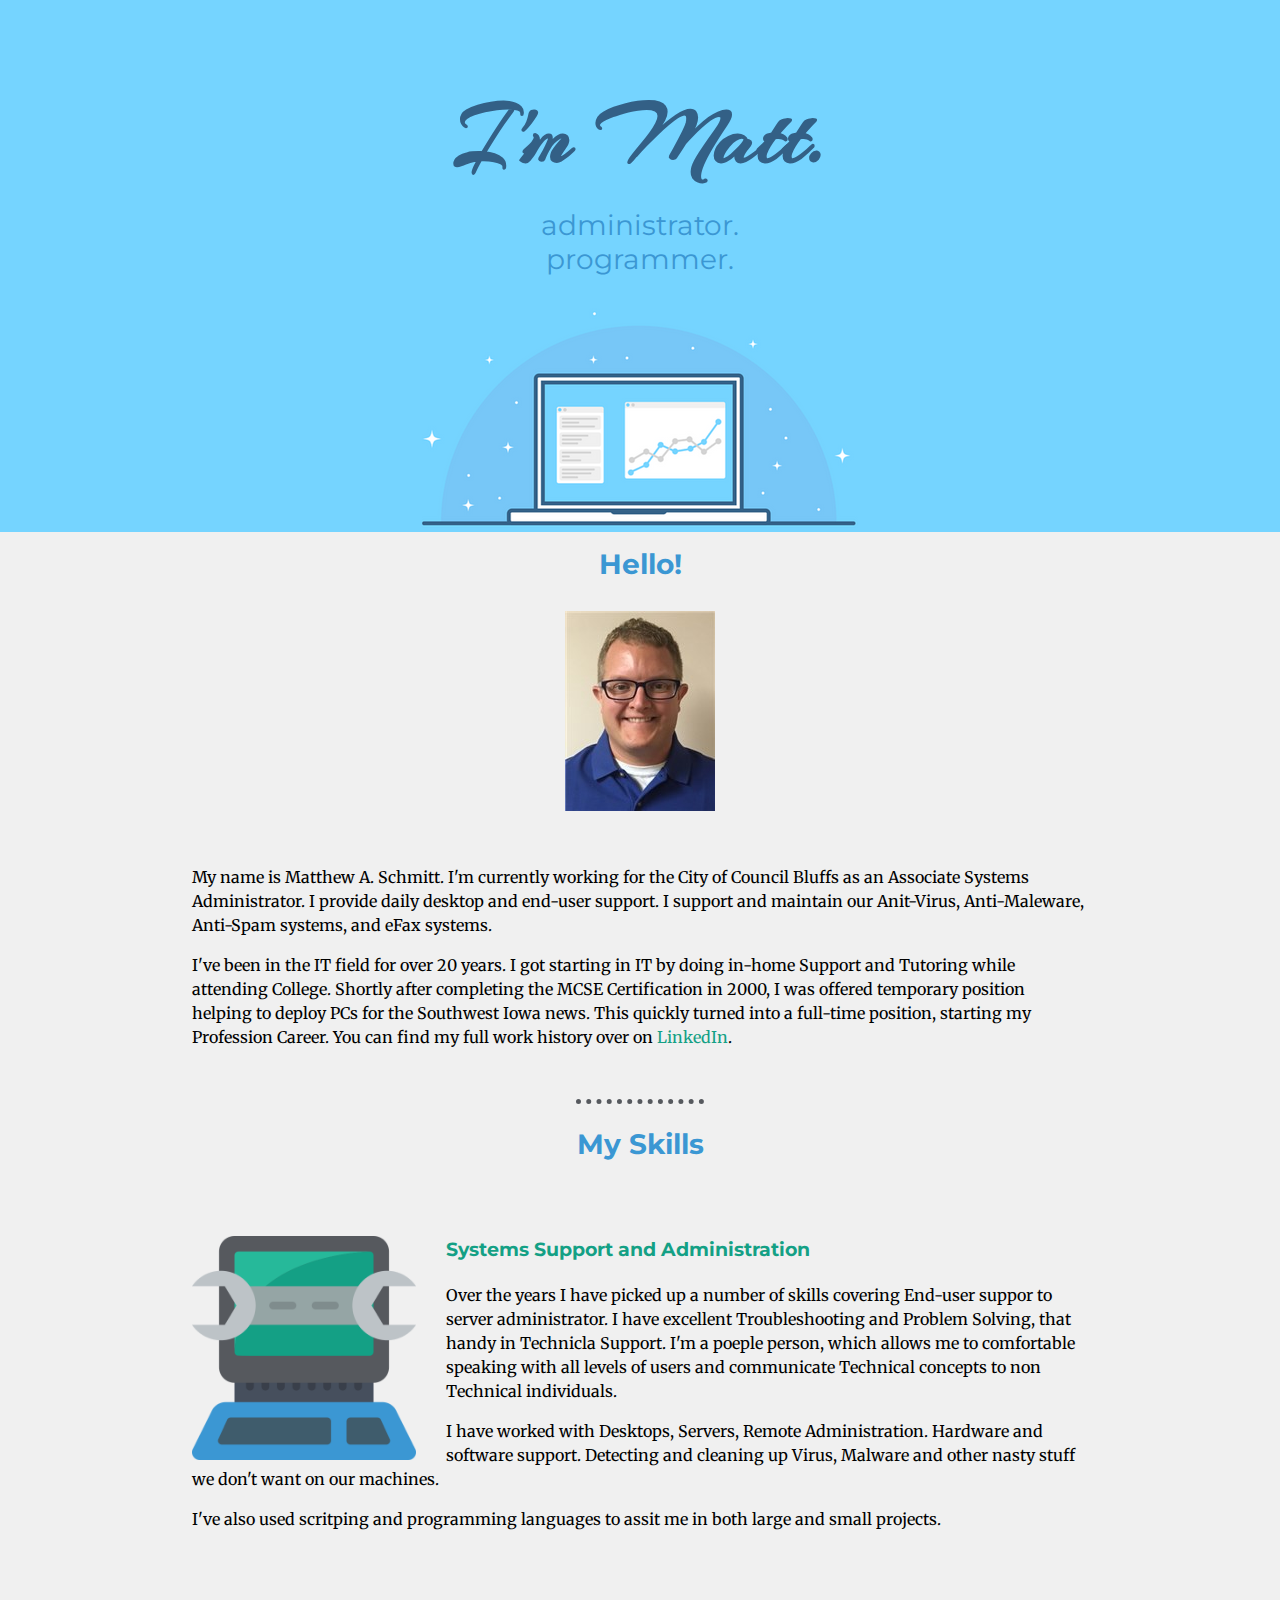
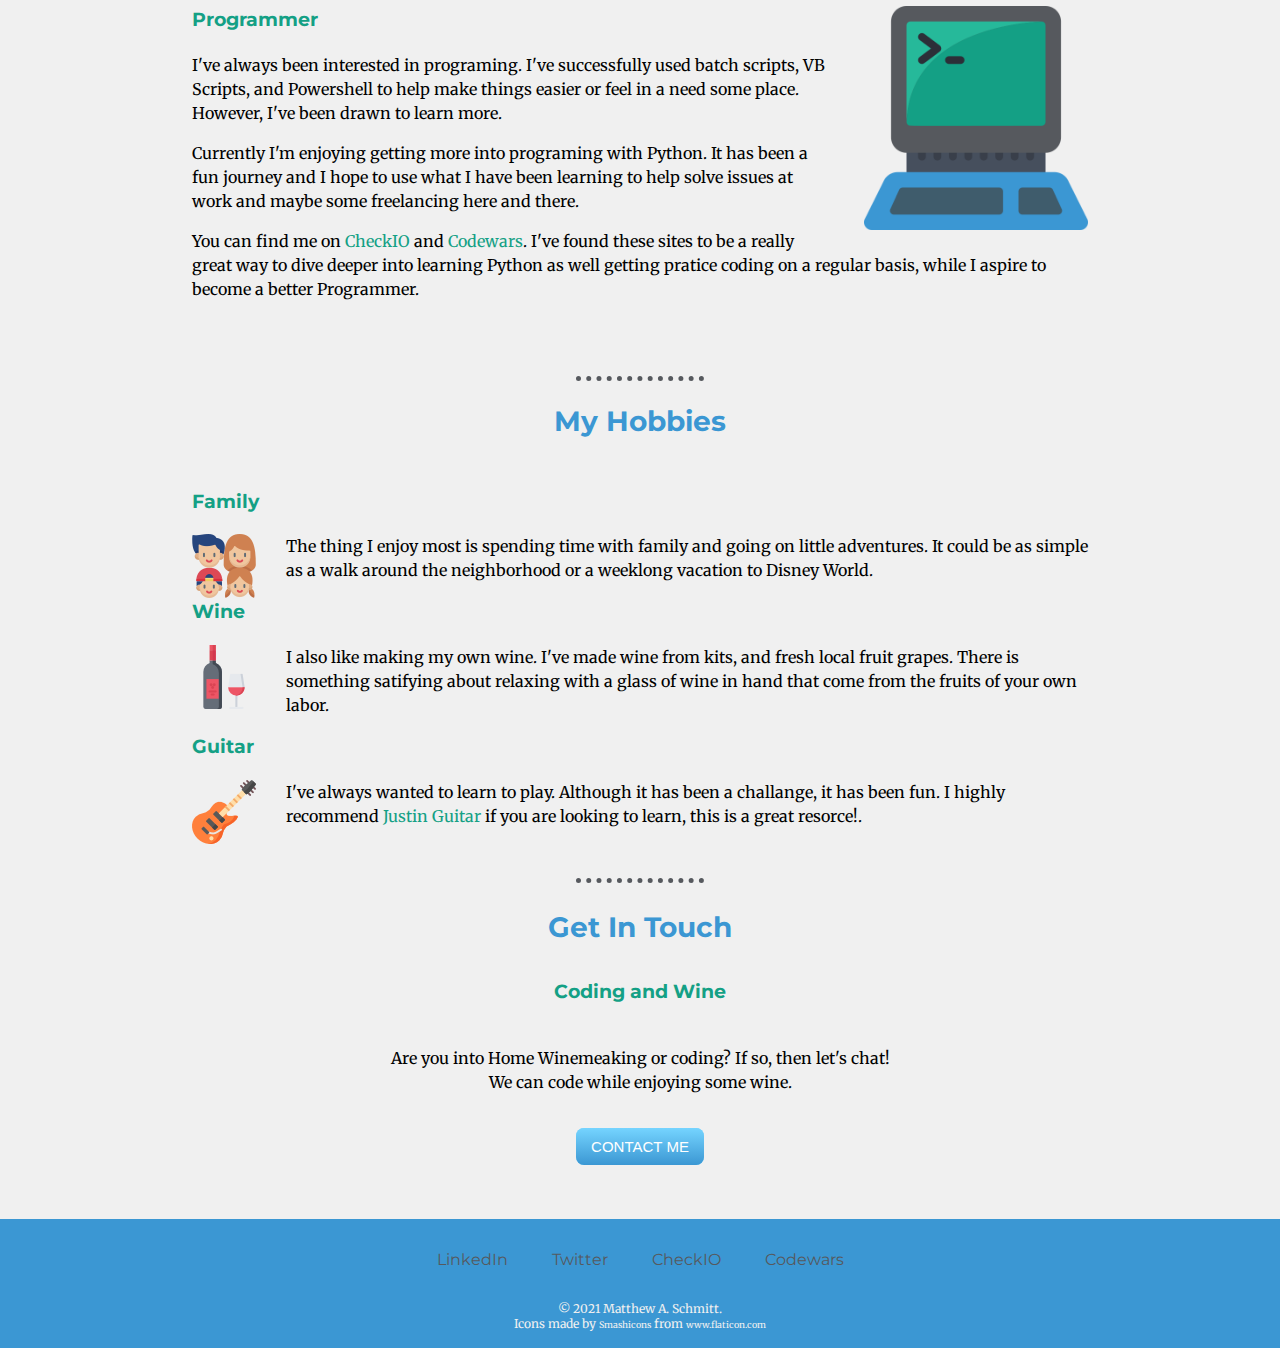
==== index.html @ 5e42b430 "uploading new site" ====
<!DOCTYPE html>
<html lang="en" dir="ltr">

<head>
  <meta charset="utf-8">
  <title>Matthew A Schmitt</title>
  <link rel="stylesheet" href="css/styles.css">
  <link rel="icon" href="favicon.ico">
  <link rel="preconnect" href="https://fonts.gstatic.com">
  <link href="https://fonts.googleapis.com/css2?family=Arizonia&family=Merriweather&family=Montserrat&display=swap" rel="stylesheet">
</head>

<body>
  <div class="top-container">
    <h1>I'm Matt.</h1>
    <h2 class="titles">administrator.<br />programmer.</h2>
    <img src="images/interface2.png" alt="computer-img">
  </div>
  <div class="middle-container">
    <h2>Hello!</h2>
    <img class="headshot" src="images/Headshot.jpg" alt="headshot-img">
    <div class="profile">
      <p>
        My name is Matthew A. Schmitt. I'm currently working for the City of
        Council Bluffs as an Associate Systems Administrator. I provide
        daily desktop and end-user support. I support and maintain our Anit-Virus,
        Anti-Maleware, Anti-Spam systems, and eFax systems.
      </p>
      <p>
        I've been in the IT field for over 20 years. I got starting in IT by
        doing in-home Support and Tutoring while attending College. Shortly
        after completing the MCSE Certification in 2000, I was offered temporary
        position helping to deploy PCs for the Southwest Iowa news. This quickly
        turned into a full-time position, starting my Profession Career. You
        can find my full work history over on
        <a href="https://www.linkedin.com/in/matthewaschmitt/">LinkedIn</a>.
      </p>
    </div>
    <hr>
    <div class="skills">
      <h2>My Skills</h2>
      <div class="skill-row">
        <img class="it" src="images/it.png" alt="it-img">
        <h3>Systems Support and Administration</h3>
        <p>
          Over the years I have picked up a number of skills covering
          End-user suppor to server administrator. I have excellent Troubleshooting
          and Problem Solving, that handy in Technicla Support. I'm a poeple
          person, which allows me to comfortable speaking with all levels of
          users and communicate Technical concepts to non Technical individuals.
        </p>
        <p>
          I have worked with Desktops, Servers, Remote Administration. Hardware
          and software support. Detecting and cleaning up Virus, Malware and
          other nasty stuff we don't want on our machines.
        </p>
        <p>
          I've also used scritping and programming languages to assit me in
          both large and small projects.
        </p>
      </div>
      <div class="skill-row">
        <img class="coding" src="images/coding.png" alt="coding-img">
        <h3>Programmer</h3>
        <p>
          I've always been interested in programing. I've successfully used batch
          scripts, VB Scripts, and Powershell to help make things easier or feel in
          a need some place. However, I've been drawn to learn more.
        </p>
        <p>
          Currently I'm enjoying getting more into programing with Python. It has
          been a fun journey and I hope to use what I have been learning to
          help solve issues at work and maybe some freelancing here and there.
        </p>
        <p>
          You can find me on
          <a href="https://py.checkio.org/user/ithink2020/">CheckIO</a>
          and
          <a href="https://www.codewars.com/users/ithink2020">Codewars</a></li>.
          I've found these sites to be a really great way to dive deeper into
          learning Python as well getting pratice coding on a regular basis,
          while I aspire to become a better Programmer.
        </p>
      </div>
    </div>
    <hr>
    <div class="hobbies">
      <h2>My Hobbies</h2>
      <div class="hobbies-row">
        <h3>Family</h3>
        <img class="family" src="images/family.png" alt="coding-img">
        <p>
          The thing I enjoy most is spending time with family and going on little
          adventures. It could be as simple as a walk around the neighborhood or a
          weeklong vacation to Disney World.
        </p>
        <h3>Wine</h3>
        <img class="wine" src="images/wine.png" alt="coding-img">
        <p>
          I also like making my own wine. I've made wine from kits, and fresh
          local fruit grapes. There is something satifying about relaxing with
          a glass of wine in hand that come from the fruits of your own labor.
        </p>
        <h3>Guitar</h3>
        <img class="guitar" src="images/electric-guitar.png" alt="coding-img">
        <p>
          I've always wanted to learn to play.
          Although it has been a challange, it has been fun. I highly recommend
          <a href="https://twitter.com/MatthewASchmitt">Justin Guitar</a>
          if you are looking to learn, this is a great resorce!.
        </p>
      </div>
    </div>
    <hr>
    <div class="contact-me">
      <h2>Get In Touch</h2>
      <h3>Coding and Wine</h3>
      <p class="contact-message">
        Are you into Home Winemeaking or coding? If so, then let's chat!<br />
        We can code while enjoying some wine.
      </p>
      <a class="btn" href="mailto:MatthewAlanSchmitt@gmail.com">CONTACT ME</a>
    </div>
  </div>
  <div class="bottom-container">
    <a class="footer-link" href="https://www.linkedin.com/in/matthewaschmitt/">LinkedIn</a>
    <a class="footer-link" href="https://twitter.com/MatthewASchmitt">Twitter</a>
    <a class="footer-link" href="https://py.checkio.org/user/ithink2020/">CheckIO</a>
    <a class="footer-link" href="https://www.codewars.com/users/ithink2020">Codewars</a>
    <br>
    <p class="copywrite">
      © 2021 Matthew A. Schmitt.
      <br />
        Icons made by <a class="copywrite" href="https://www.flaticon.com/authors/smashicons" title="Smashicons">Smashicons</a> from <a class="copywrite" href="https://www.flaticon.com/" title="Flaticon">www.flaticon.com</a>
    </p>
  </div>
</body>

</html>
---- css/styles.css ----
body {
  margin: 0;
  text-align: center;
  font-family: 'Merriweather', serif;
}

h1 {
  font-size: 5.625rem;
  margin: 50px auto 0 auto;
  font-family: 'Arizonia', cursive;
  color: #336086;
}

h2 {
  color: #3B97D3;
  font-family: 'Montserrat', sans-serif;
  font-size: 1.75rem;
  margin: 0 auto 30px auto;
  padding-top: 15px;
}

h3 {
  color: #14A085;
  font-family: 'Montserrat', sans-serif;
  margin-top: 15px;
}

hr {
  border-style: dotted none none none;
  border-color: #56595E;
  border-width: 5px;
  width: 10%;
}

a {
  color: #14A085;
  font-family: 'Merriweather', serif;
  text-decoration: none;
}

a:hover {
  color: #3B97D3;
}

.it {
  width: 25%;
  float: left;
  margin-right: 30px;
}

.coding {
  width: 25%;
  float: right;
  margin-left: 30px;
}

.contact-me {
  line-height: 1.5;
  padding-bottom: 60px;
}

.contact-message {
  width: 40;
  margin: 40px auto 40px auto;
}

.copywrite {
  color: #F0F0F0;
  font-size: .75em;
  padding-top: 20px;
}

.family {
  float: left;
  margin-right: 30px;
}

.footer-link {
  color: #56595E;
  font-family: 'Montserrat', sans-serif;
  margin: 10px 20px;
}

.footer-link:hover {
  color: #F0F0F0;
}

.wine {
  float: left;
  margin-right: 30px;
}

.guitar {
  float: left;
  margin-right: 30px;
}

.titles {
  font-weight: normal;
}

.top-container {
  margin: 0;
  position: relative;
  padding-top: 30px;
  background-color: #75D4FF;
}

.middle-container {
  background-color: #F0F0F0;
}

.bottom-container {
  background-color: #3B97D3;
  padding:30px 0 5px 0;
}

.hobbies-row {
  width: 70%;
  margin: 50px auto 50px auto;
  text-align: left;
  line-height: 1.5;
}

.profile {
  width: 70%;
  margin: 50px auto 50px auto;
  text-align: left;
  line-height: 1.5;
}

.skill-row {
  width: 70%;
  margin: 75px auto 75px auto;
  text-align: left;
  line-height: 1.5;
}

.btn {
  background: #75D4FF;
  background-image: -webkit-linear-gradient(top, #75D4FF, #3B97D3);
  background-image: -moz-linear-gradient(top, #75D4FF, #3B97D3);
  background-image: -ms-linear-gradient(top, #75D4FF, #3B97D3);
  background-image: -o-linear-gradient(top, #75D4FF, #3B97D3);
  background-image: linear-gradient(to bottom, #75D4FF, #3B97D3);
  -webkit-border-radius: 8;
  -moz-border-radius: 8;
  border-radius: 8px;
  font-family: Arial;
  color: #ffff;
  font-size: 15px;
  padding: 10px 15px 10px 15px;
  text-decoration: none;
}

.btn:hover {
  background: #26B99A;
  background-image: -webkit-linear-gradient(top, #26B99A, #14A085);
  background-image: -moz-linear-gradient(top, #26B99A, #14A085);
  background-image: -ms-linear-gradient(top, #26B99A, #14A085);
  background-image: -o-linear-gradient(top, #26B99A, #14A085);
  background-image: linear-gradient(to bottom, #26B99A, #14A085);
  text-decoration: none;
}
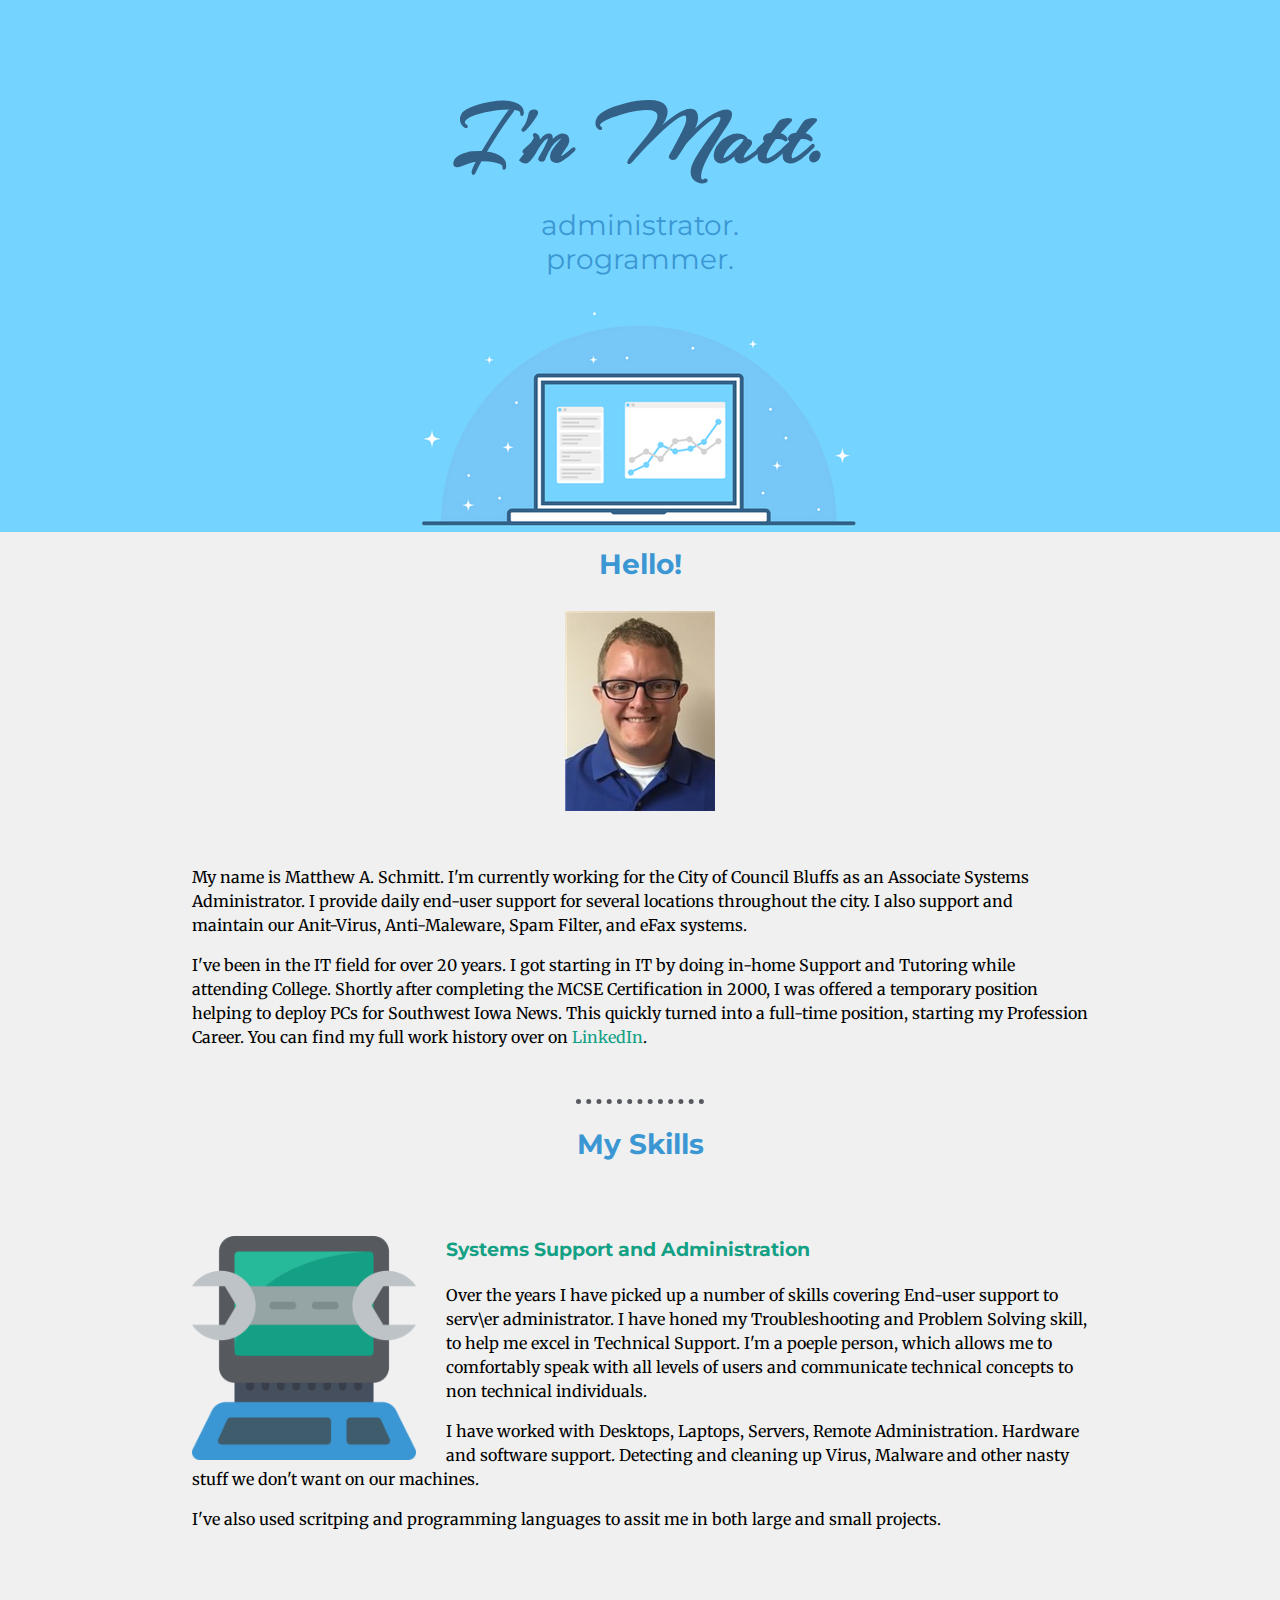
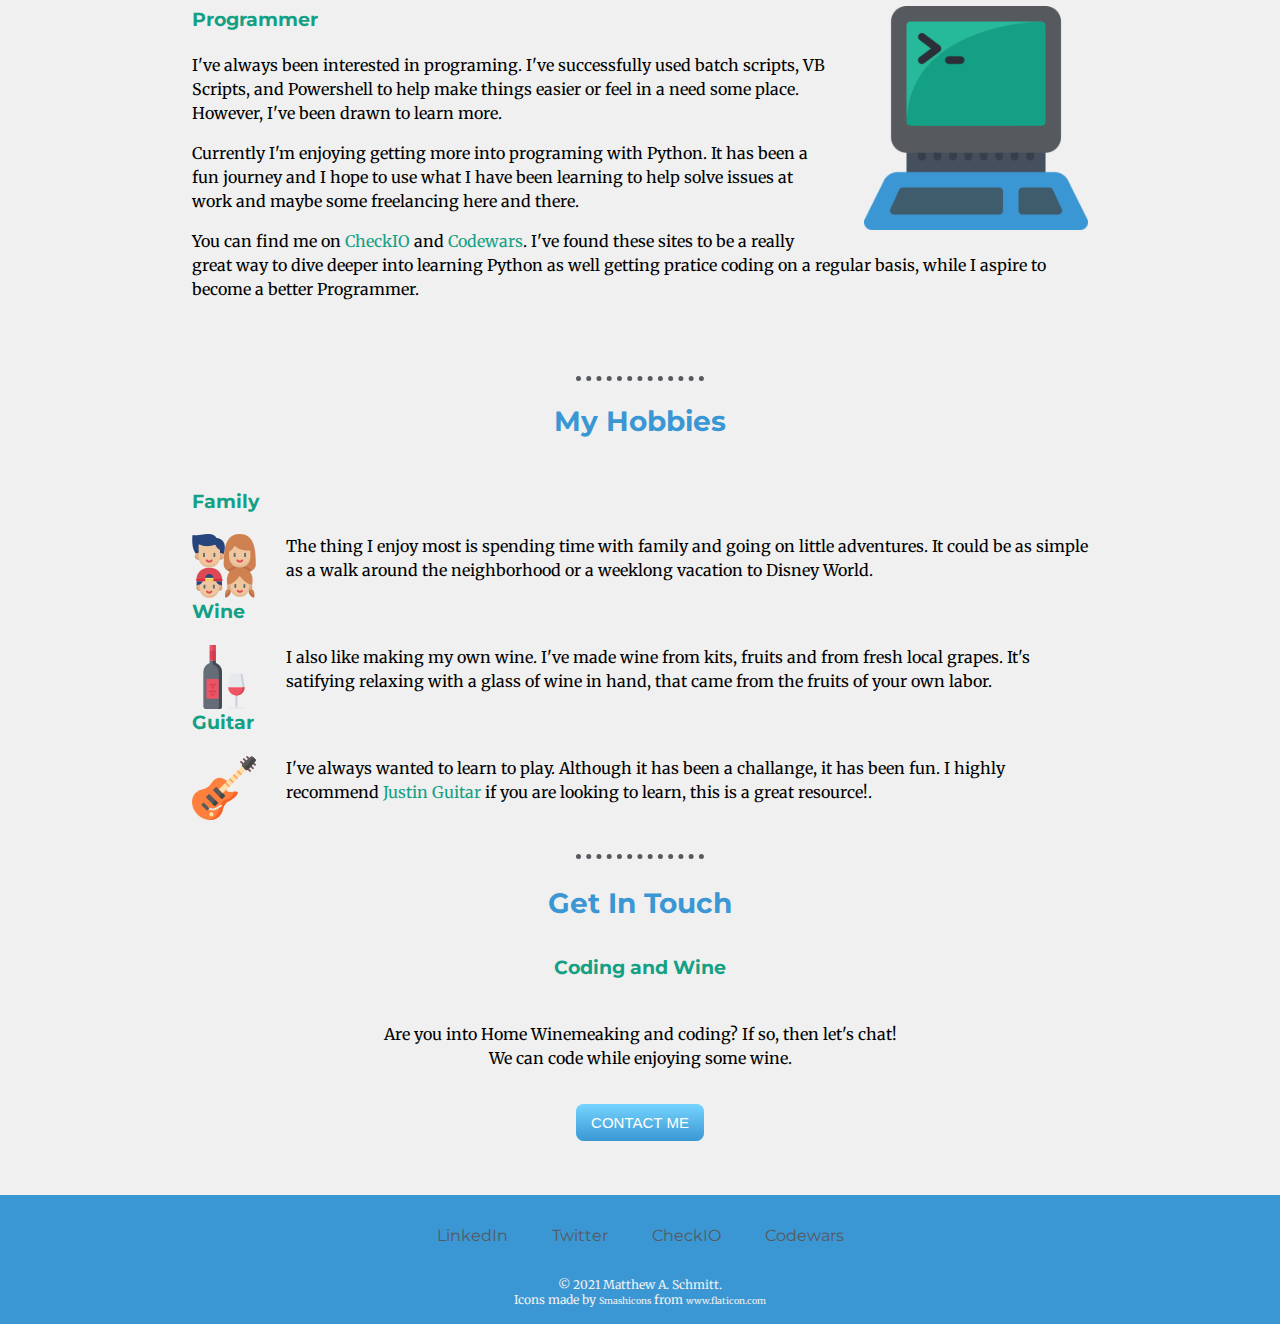
==== commit e498b486: "Add files via upload" ====
--- a/index.html
+++ b/index.html
@@ -23,14 +23,15 @@
       <p>
         My name is Matthew A. Schmitt. I'm currently working for the City of
         Council Bluffs as an Associate Systems Administrator. I provide
-        daily desktop and end-user support. I support and maintain our Anit-Virus,
-        Anti-Maleware, Anti-Spam systems, and eFax systems.
+        daily end-user support for several locations throughout the city. I also
+        support and maintain our Anit-Virus, Anti-Maleware, Spam Filter, and
+        eFax systems.
       </p>
       <p>
         I've been in the IT field for over 20 years. I got starting in IT by
         doing in-home Support and Tutoring while attending College. Shortly
-        after completing the MCSE Certification in 2000, I was offered temporary
-        position helping to deploy PCs for the Southwest Iowa news. This quickly
+        after completing the MCSE Certification in 2000, I was offered a temporary
+        position helping to deploy PCs for Southwest Iowa News. This quickly
         turned into a full-time position, starting my Profession Career. You
         can find my full work history over on
         <a href="https://www.linkedin.com/in/matthewaschmitt/">LinkedIn</a>.
@@ -44,13 +45,13 @@
         <h3>Systems Support and Administration</h3>
         <p>
           Over the years I have picked up a number of skills covering
-          End-user suppor to server administrator. I have excellent Troubleshooting
-          and Problem Solving, that handy in Technicla Support. I'm a poeple
-          person, which allows me to comfortable speaking with all levels of
-          users and communicate Technical concepts to non Technical individuals.
+          End-user support to serv\er administrator. I have honed my Troubleshooting
+          and Problem Solving skill, to help me excel in Technical Support. I'm a poeple
+          person, which allows me to comfortably speak with all levels of
+          users and communicate technical concepts to non technical individuals.
         </p>
         <p>
-          I have worked with Desktops, Servers, Remote Administration. Hardware
+          I have worked with Desktops, Laptops, Servers, Remote Administration. Hardware
           and software support. Detecting and cleaning up Virus, Malware and
           other nasty stuff we don't want on our machines.
         </p>
@@ -97,9 +98,9 @@
         <h3>Wine</h3>
         <img class="wine" src="images/wine.png" alt="coding-img">
         <p>
-          I also like making my own wine. I've made wine from kits, and fresh
-          local fruit grapes. There is something satifying about relaxing with
-          a glass of wine in hand that come from the fruits of your own labor.
+          I also like making my own wine. I've made wine from kits, fruits and from
+          fresh local grapes. It's satifying relaxing with
+          a glass of wine in hand, that came from the fruits of your own labor.
         </p>
         <h3>Guitar</h3>
         <img class="guitar" src="images/electric-guitar.png" alt="coding-img">
@@ -107,7 +108,7 @@
           I've always wanted to learn to play.
           Although it has been a challange, it has been fun. I highly recommend
           <a href="https://twitter.com/MatthewASchmitt">Justin Guitar</a>
-          if you are looking to learn, this is a great resorce!.
+          if you are looking to learn, this is a great resource!.
         </p>
       </div>
     </div>
@@ -116,7 +117,7 @@
       <h2>Get In Touch</h2>
       <h3>Coding and Wine</h3>
       <p class="contact-message">
-        Are you into Home Winemeaking or coding? If so, then let's chat!<br />
+        Are you into Home Winemeaking and coding? If so, then let's chat!<br />
         We can code while enjoying some wine.
       </p>
       <a class="btn" href="mailto:MatthewAlanSchmitt@gmail.com">CONTACT ME</a>
@@ -131,7 +132,7 @@
     <p class="copywrite">
       © 2021 Matthew A. Schmitt.
       <br />
-        Icons made by <a class="copywrite" href="https://www.flaticon.com/authors/smashicons" title="Smashicons">Smashicons</a> from <a class="copywrite" href="https://www.flaticon.com/" title="Flaticon">www.flaticon.com</a>
+      Icons made by <a class="copywrite" href="https://www.flaticon.com/authors/smashicons" title="Smashicons">Smashicons</a> from <a class="copywrite" href="https://www.flaticon.com/" title="Flaticon">www.flaticon.com</a>
     </p>
   </div>
 </body>
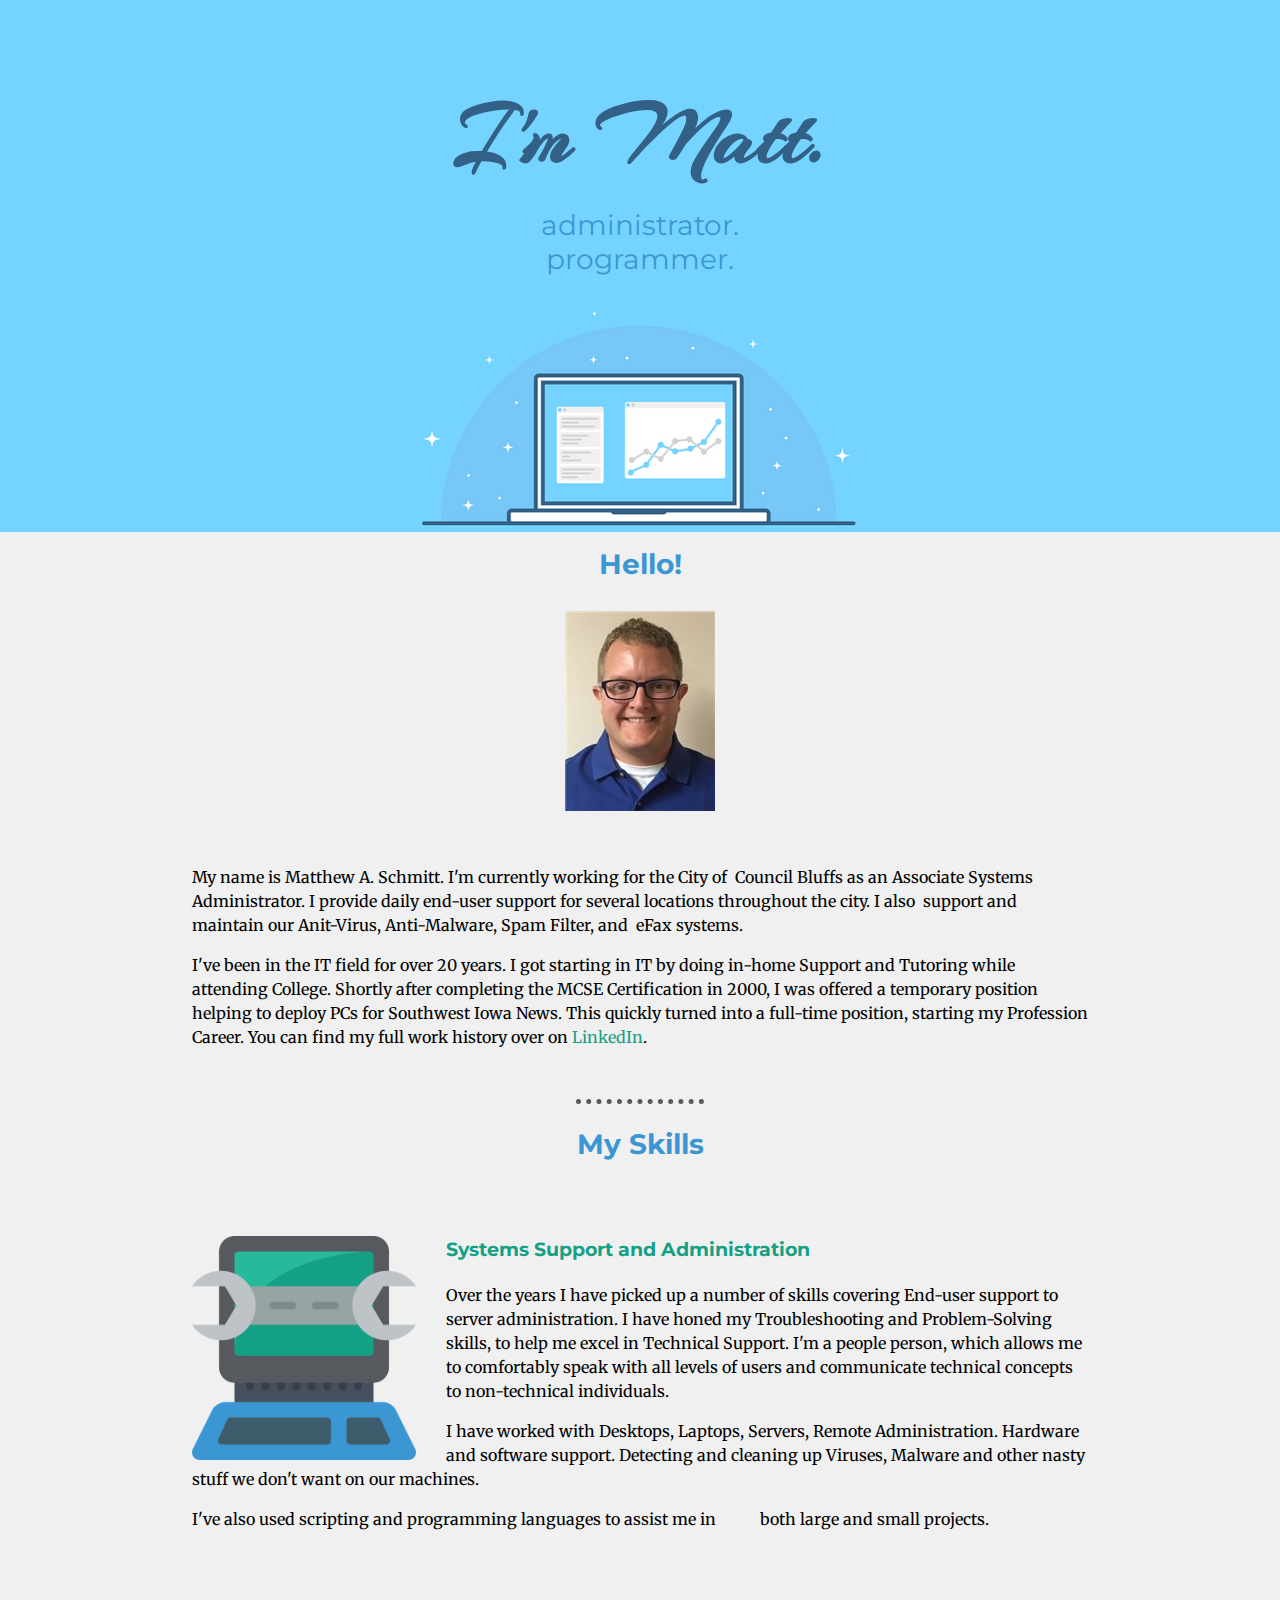
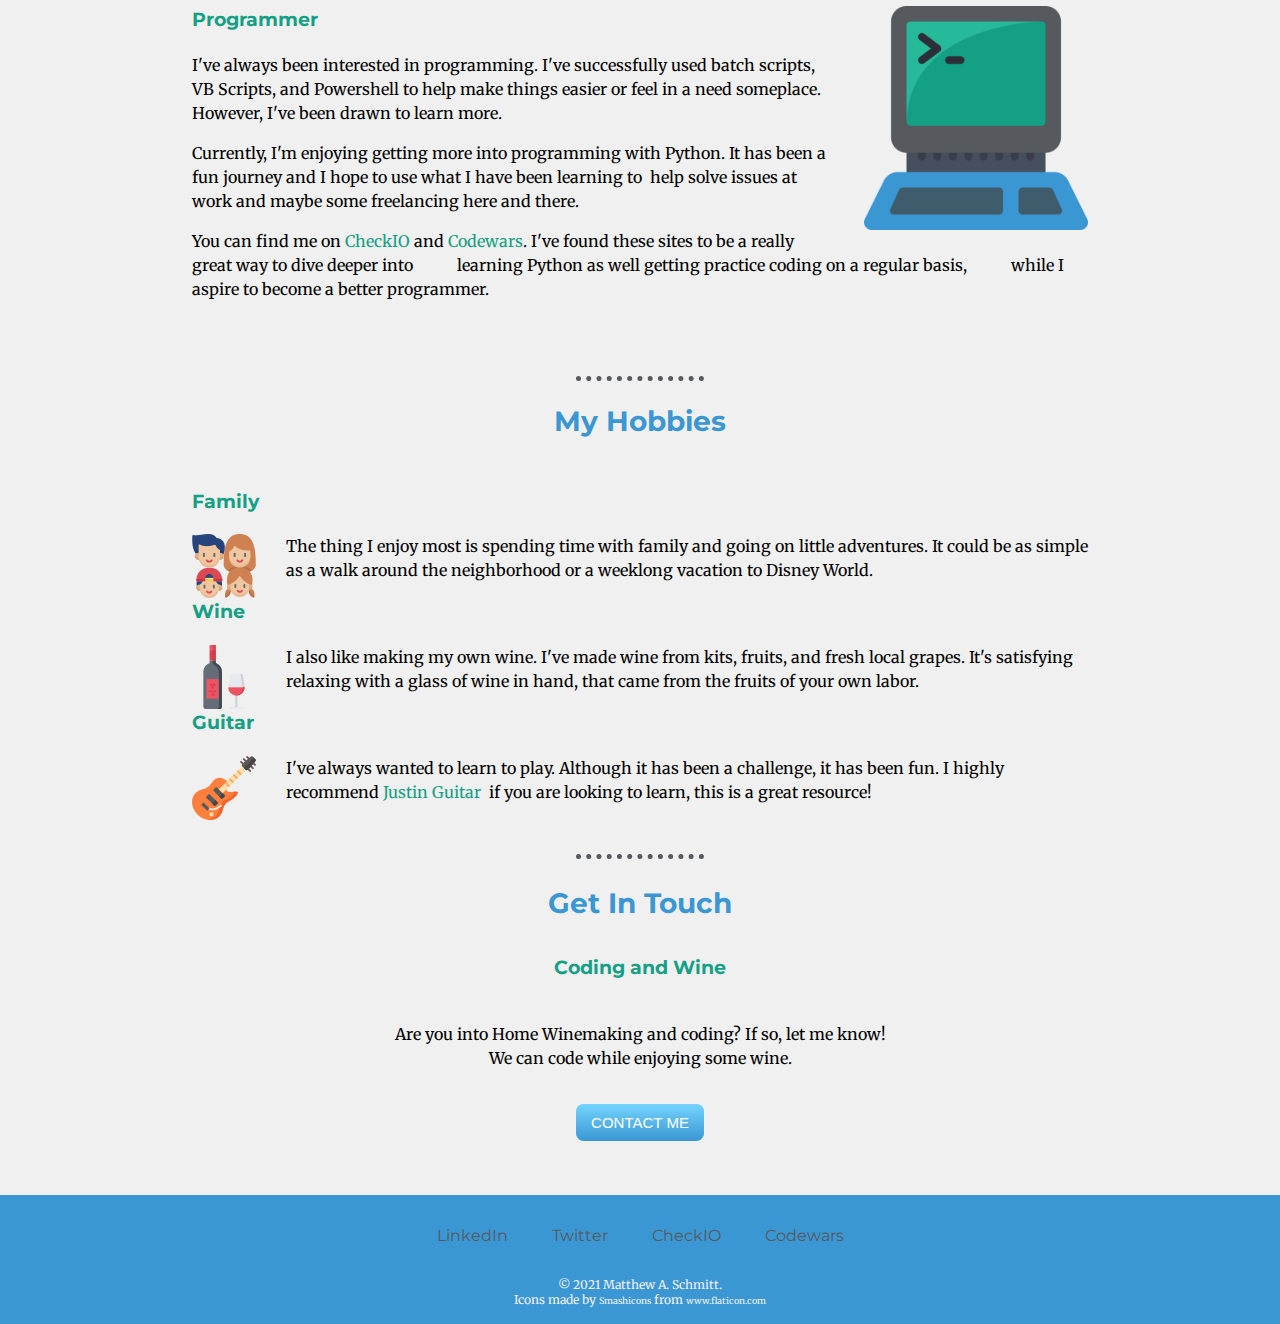
==== commit 84b15c64: "Fixed Typos" ====
--- a/index.html
+++ b/index.html
@@ -21,10 +21,10 @@
     <img class="headshot" src="images/Headshot.jpg" alt="headshot-img">
     <div class="profile">
       <p>
-        My name is Matthew A. Schmitt. I'm currently working for the City of
-        Council Bluffs as an Associate Systems Administrator. I provide
-        daily end-user support for several locations throughout the city. I also
-        support and maintain our Anit-Virus, Anti-Maleware, Spam Filter, and
+        My name is Matthew A. Schmitt. I'm currently working for the City of 
+        Council Bluffs as an Associate Systems Administrator. I provide daily
+        end-user support for several locations throughout the city. I also 
+        support and maintain our Anit-Virus, Anti-Malware, Spam Filter, and 
         eFax systems.
       </p>
       <p>
@@ -44,33 +44,34 @@
         <img class="it" src="images/it.png" alt="it-img">
         <h3>Systems Support and Administration</h3>
         <p>
-          Over the years I have picked up a number of skills covering
-          End-user support to serv\er administrator. I have honed my Troubleshooting
-          and Problem Solving skill, to help me excel in Technical Support. I'm a poeple
-          person, which allows me to comfortably speak with all levels of
-          users and communicate technical concepts to non technical individuals.
+          Over the years I have picked up a number of skills covering End-user
+          support to server administration. I have honed my Troubleshooting and
+          Problem-Solving skills, to help me excel in Technical Support. I'm a
+          people person, which allows me to comfortably speak with all levels
+          of users and communicate technical concepts to non-technical
+          individuals.
         </p>
         <p>
-          I have worked with Desktops, Laptops, Servers, Remote Administration. Hardware
-          and software support. Detecting and cleaning up Virus, Malware and
-          other nasty stuff we don't want on our machines.
+          I have worked with Desktops, Laptops, Servers, Remote Administration.
+          Hardware and software support. Detecting and cleaning up Viruses,
+          Malware and other nasty stuff we don't want on our machines.
         </p>
         <p>
-          I've also used scritping and programming languages to assit me in
-          both large and small projects.
+          I've also used scripting and programming languages to assist me in
+          both large and small projects.
         </p>
       </div>
       <div class="skill-row">
         <img class="coding" src="images/coding.png" alt="coding-img">
         <h3>Programmer</h3>
         <p>
-          I've always been interested in programing. I've successfully used batch
-          scripts, VB Scripts, and Powershell to help make things easier or feel in
-          a need some place. However, I've been drawn to learn more.
+          I've always been interested in programming. I've successfully used
+          batch scripts, VB Scripts, and Powershell to help make things easier
+          or feel in a need someplace. However, I've been drawn to learn more.
         </p>
         <p>
-          Currently I'm enjoying getting more into programing with Python. It has
-          been a fun journey and I hope to use what I have been learning to
+          Currently, I'm enjoying getting more into programming with Python. It
+          has been a fun journey and I hope to use what I have been learning to 
           help solve issues at work and maybe some freelancing here and there.
         </p>
         <p>
@@ -79,8 +80,8 @@
           and
           <a href="https://www.codewars.com/users/ithink2020">Codewars</a></li>.
           I've found these sites to be a really great way to dive deeper into
-          learning Python as well getting pratice coding on a regular basis,
-          while I aspire to become a better Programmer.
+          learning Python as well getting practice coding on a regular basis,
+          while I aspire to become a better programmer.
         </p>
       </div>
     </div>
@@ -91,24 +92,24 @@
         <h3>Family</h3>
         <img class="family" src="images/family.png" alt="coding-img">
         <p>
-          The thing I enjoy most is spending time with family and going on little
-          adventures. It could be as simple as a walk around the neighborhood or a
-          weeklong vacation to Disney World.
+          The thing I enjoy most is spending time with family and going on
+          little adventures. It could be as simple as a walk around the
+          neighborhood or a weeklong vacation to Disney World.
         </p>
         <h3>Wine</h3>
         <img class="wine" src="images/wine.png" alt="coding-img">
         <p>
-          I also like making my own wine. I've made wine from kits, fruits and from
-          fresh local grapes. It's satifying relaxing with
-          a glass of wine in hand, that came from the fruits of your own labor.
+          I also like making my own wine. I've made wine from kits, fruits, and
+          fresh local grapes. It's satisfying relaxing with a glass of wine in
+          hand, that came from the fruits of your own labor.
         </p>
         <h3>Guitar</h3>
         <img class="guitar" src="images/electric-guitar.png" alt="coding-img">
         <p>
-          I've always wanted to learn to play.
-          Although it has been a challange, it has been fun. I highly recommend
-          <a href="https://twitter.com/MatthewASchmitt">Justin Guitar</a>
-          if you are looking to learn, this is a great resource!.
+          I've always wanted to learn to play. Although it has been a challenge,
+          it has been fun. I highly recommend
+          <a href="https://twitter.com/MatthewASchmitt">Justin Guitar</a> 
+          if you are looking to learn, this is a great resource!
         </p>
       </div>
     </div>
@@ -117,7 +118,7 @@
       <h2>Get In Touch</h2>
       <h3>Coding and Wine</h3>
       <p class="contact-message">
-        Are you into Home Winemeaking and coding? If so, then let's chat!<br />
+        Are you into Home Winemaking and coding? If so, let me know!<br />
         We can code while enjoying some wine.
       </p>
       <a class="btn" href="mailto:MatthewAlanSchmitt@gmail.com">CONTACT ME</a>
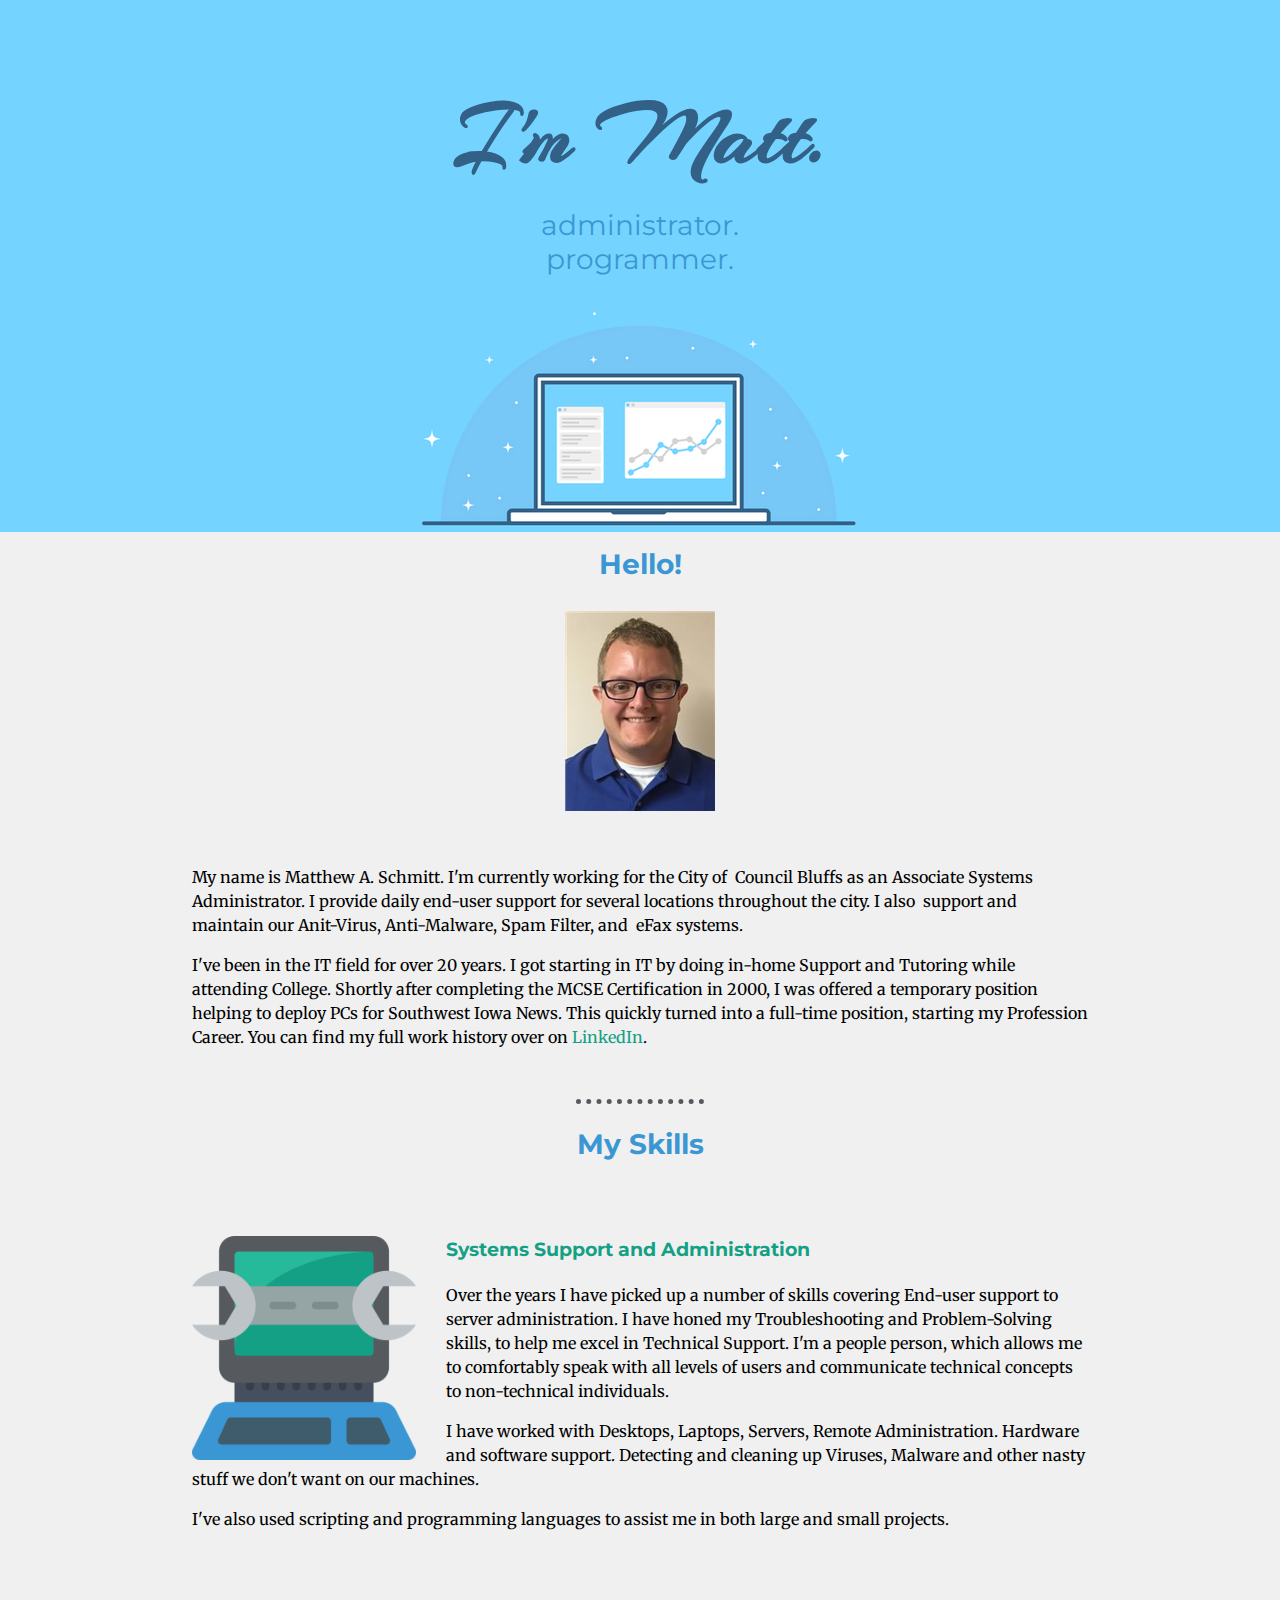
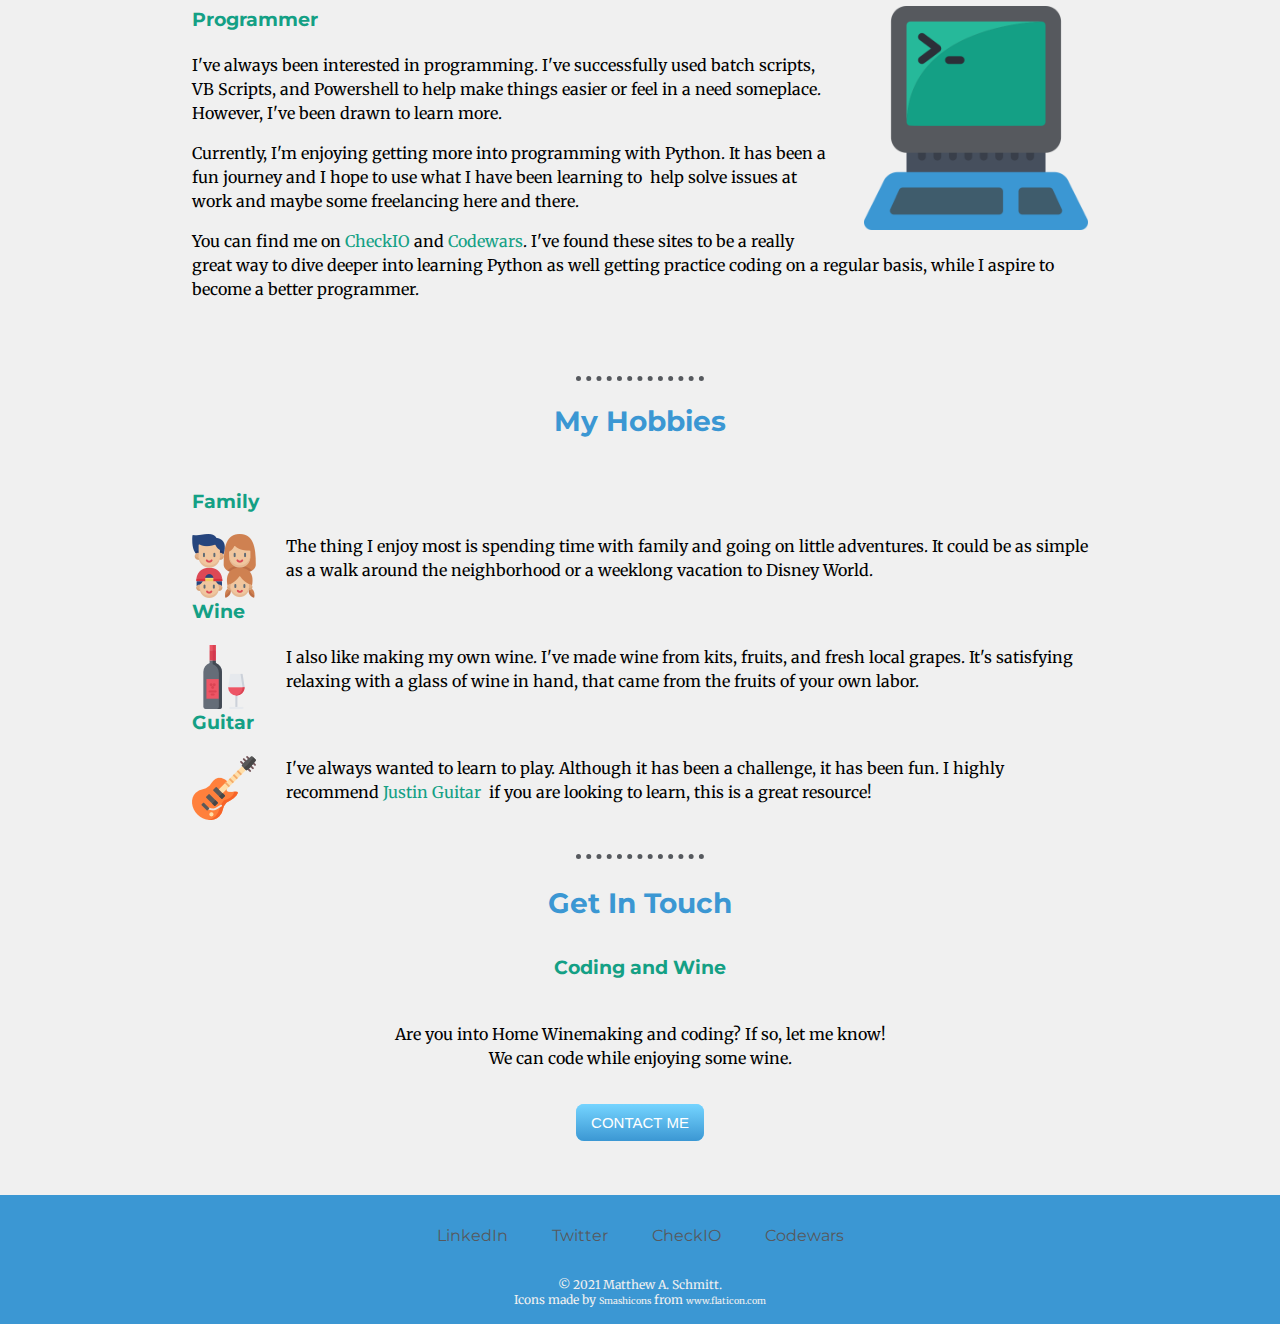
==== commit b644ba35: "Editing" ====
--- a/index.html
+++ b/index.html
@@ -58,7 +58,7 @@
         </p>
         <p>
           I've also used scripting and programming languages to assist me in
-          both large and small projects.
+          both large and small projects.
         </p>
       </div>
       <div class="skill-row">
@@ -78,10 +78,10 @@
           You can find me on
           <a href="https://py.checkio.org/user/ithink2020/">CheckIO</a>
           and
-          <a href="https://www.codewars.com/users/ithink2020">Codewars</a></li>.
+          <a href="https://www.codewars.com/users/ithink2020">Codewars</a>.
           I've found these sites to be a really great way to dive deeper into
-          learning Python as well getting practice coding on a regular basis,
-          while I aspire to become a better programmer.
+          learning Python as well getting practice coding on a regular basis,
+          while I aspire to become a better programmer.
         </p>
       </div>
     </div>
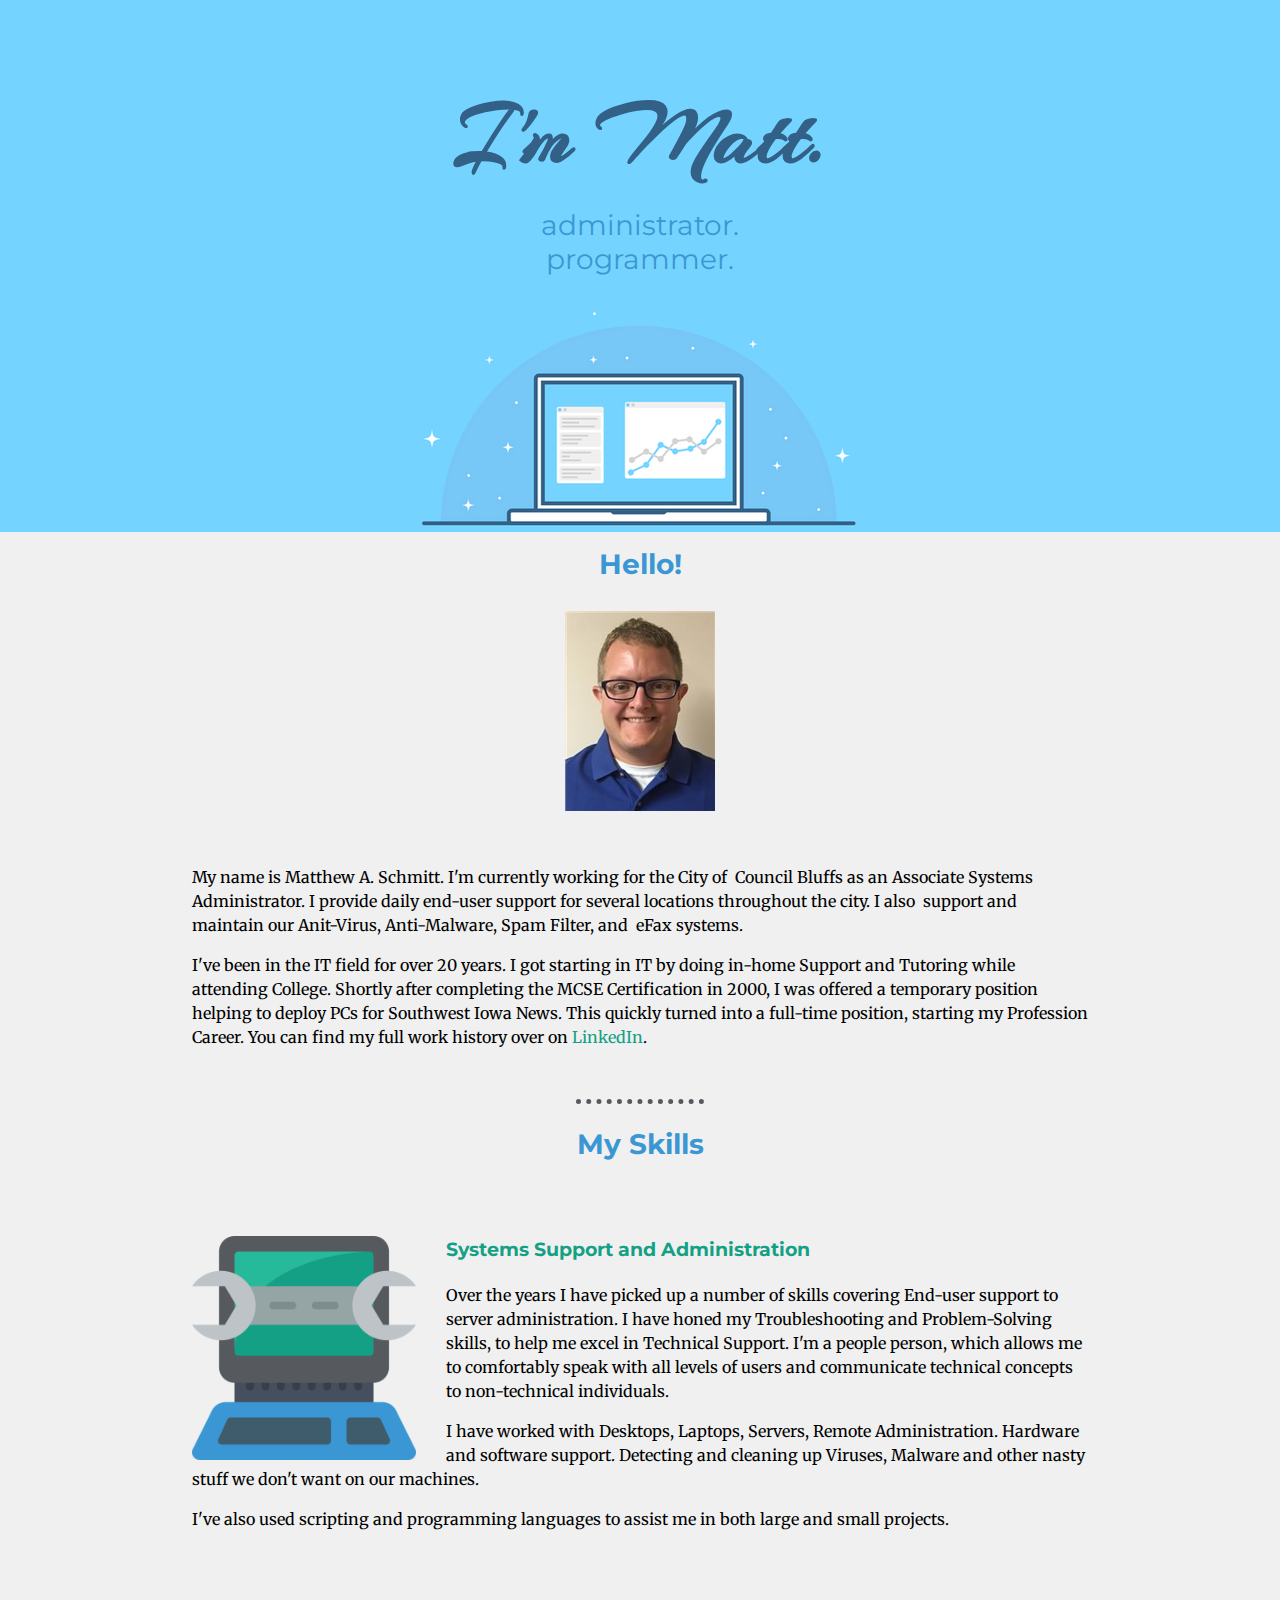
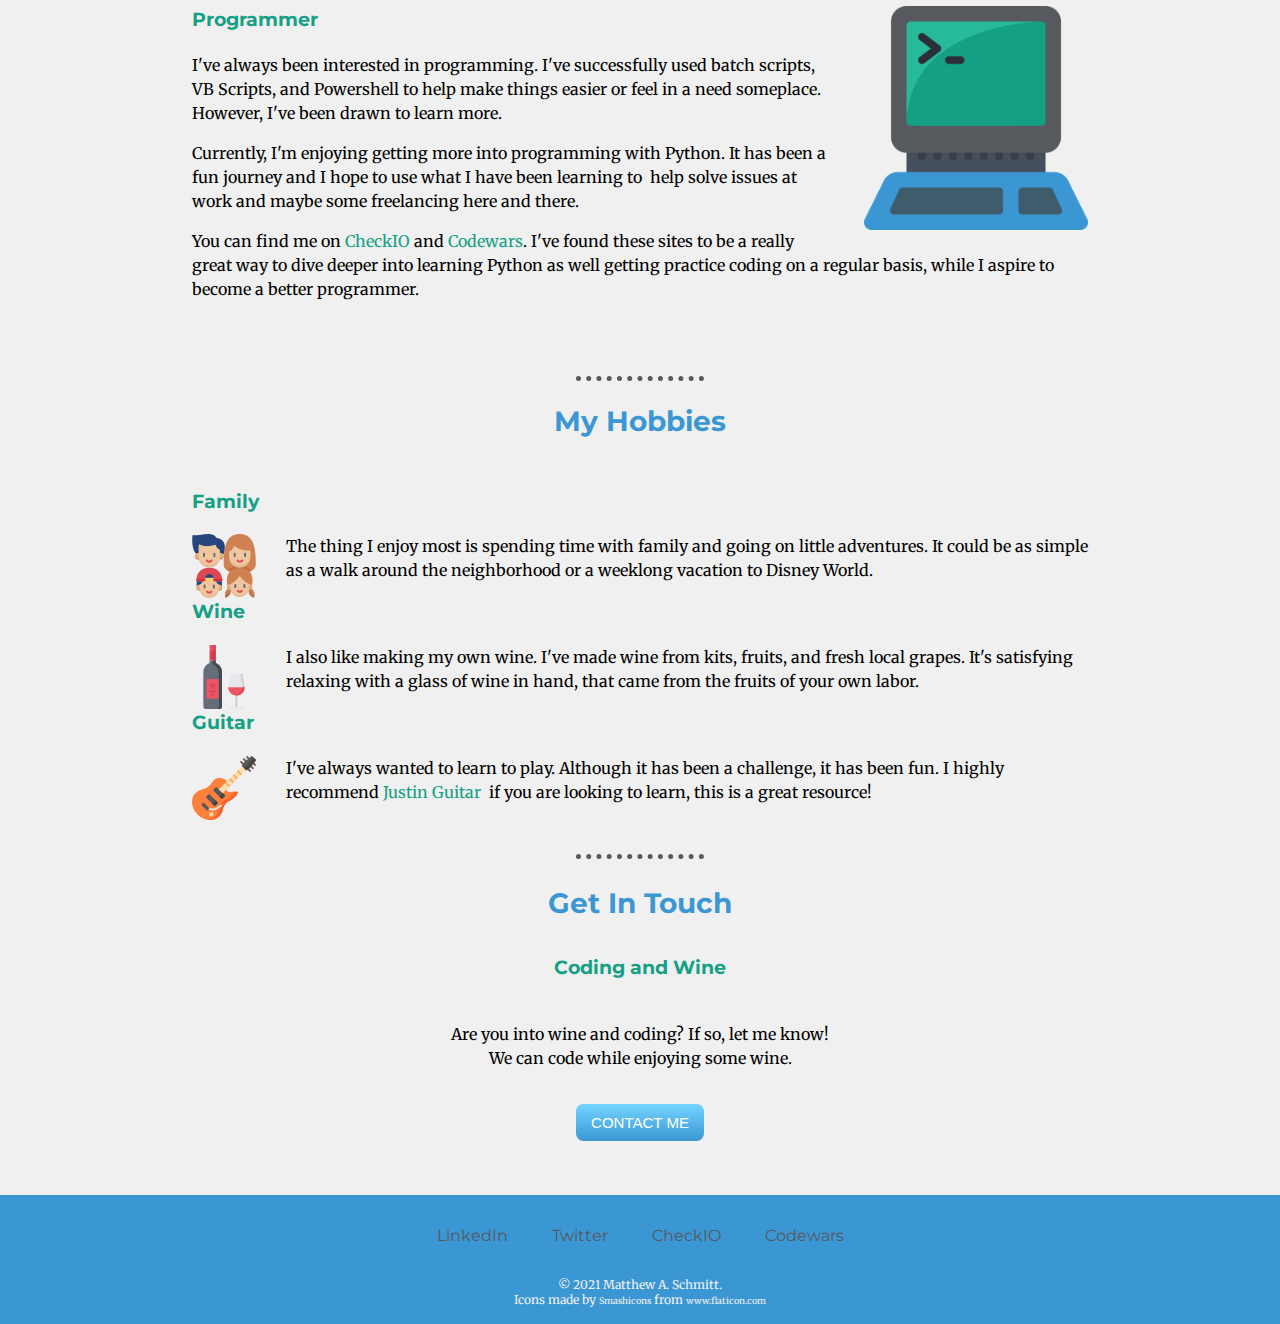
==== commit 90f5e21c: "Update index.html" ====
--- a/index.html
+++ b/index.html
@@ -118,7 +118,7 @@
       <h2>Get In Touch</h2>
       <h3>Coding and Wine</h3>
       <p class="contact-message">
-        Are you into Home Winemaking and coding? If so, let me know!<br />
+        Are you into wine and coding? If so, let me know!<br />
         We can code while enjoying some wine.
       </p>
       <a class="btn" href="mailto:MatthewAlanSchmitt@gmail.com">CONTACT ME</a>
--- a/css/styles.css
+++ b/css/styles.css
@@ -60,7 +60,6 @@
 }
 
 .contact-message {
-  width: 40;
   margin: 40px auto 40px auto;
 }
 
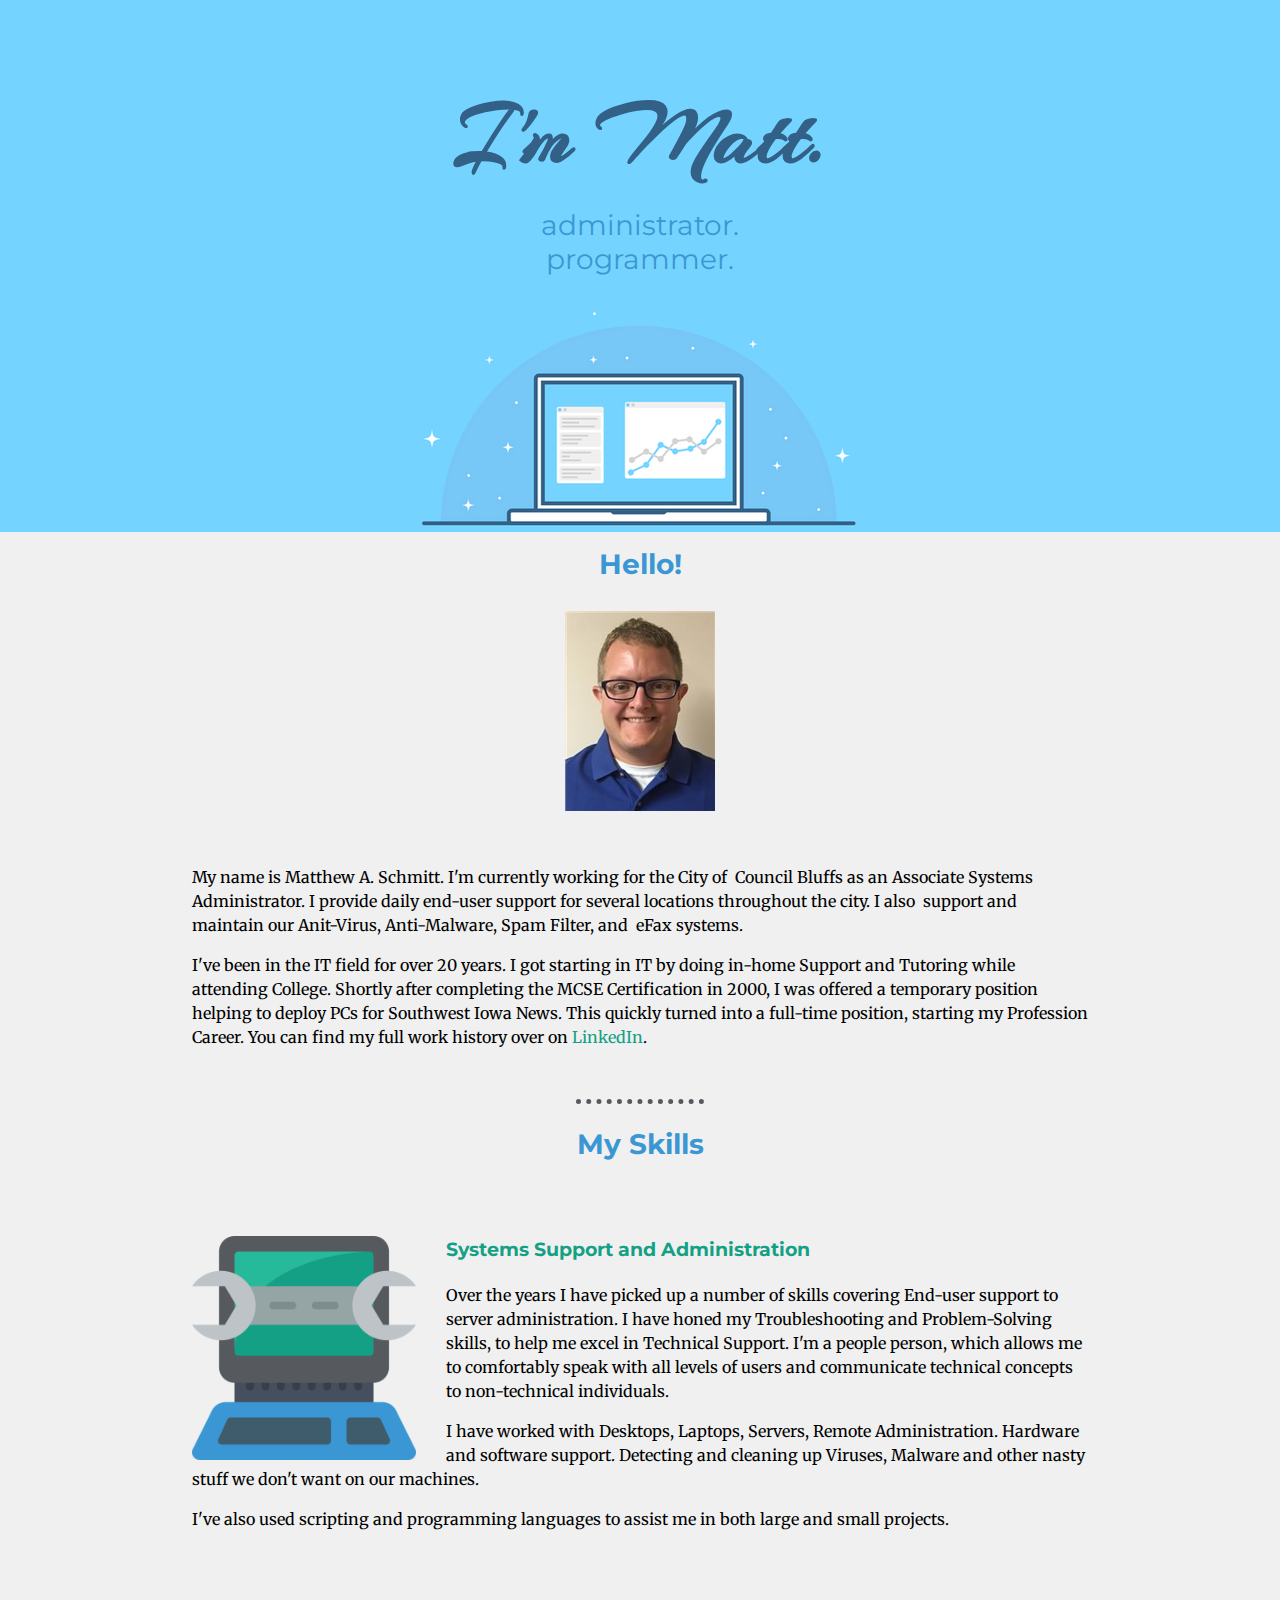
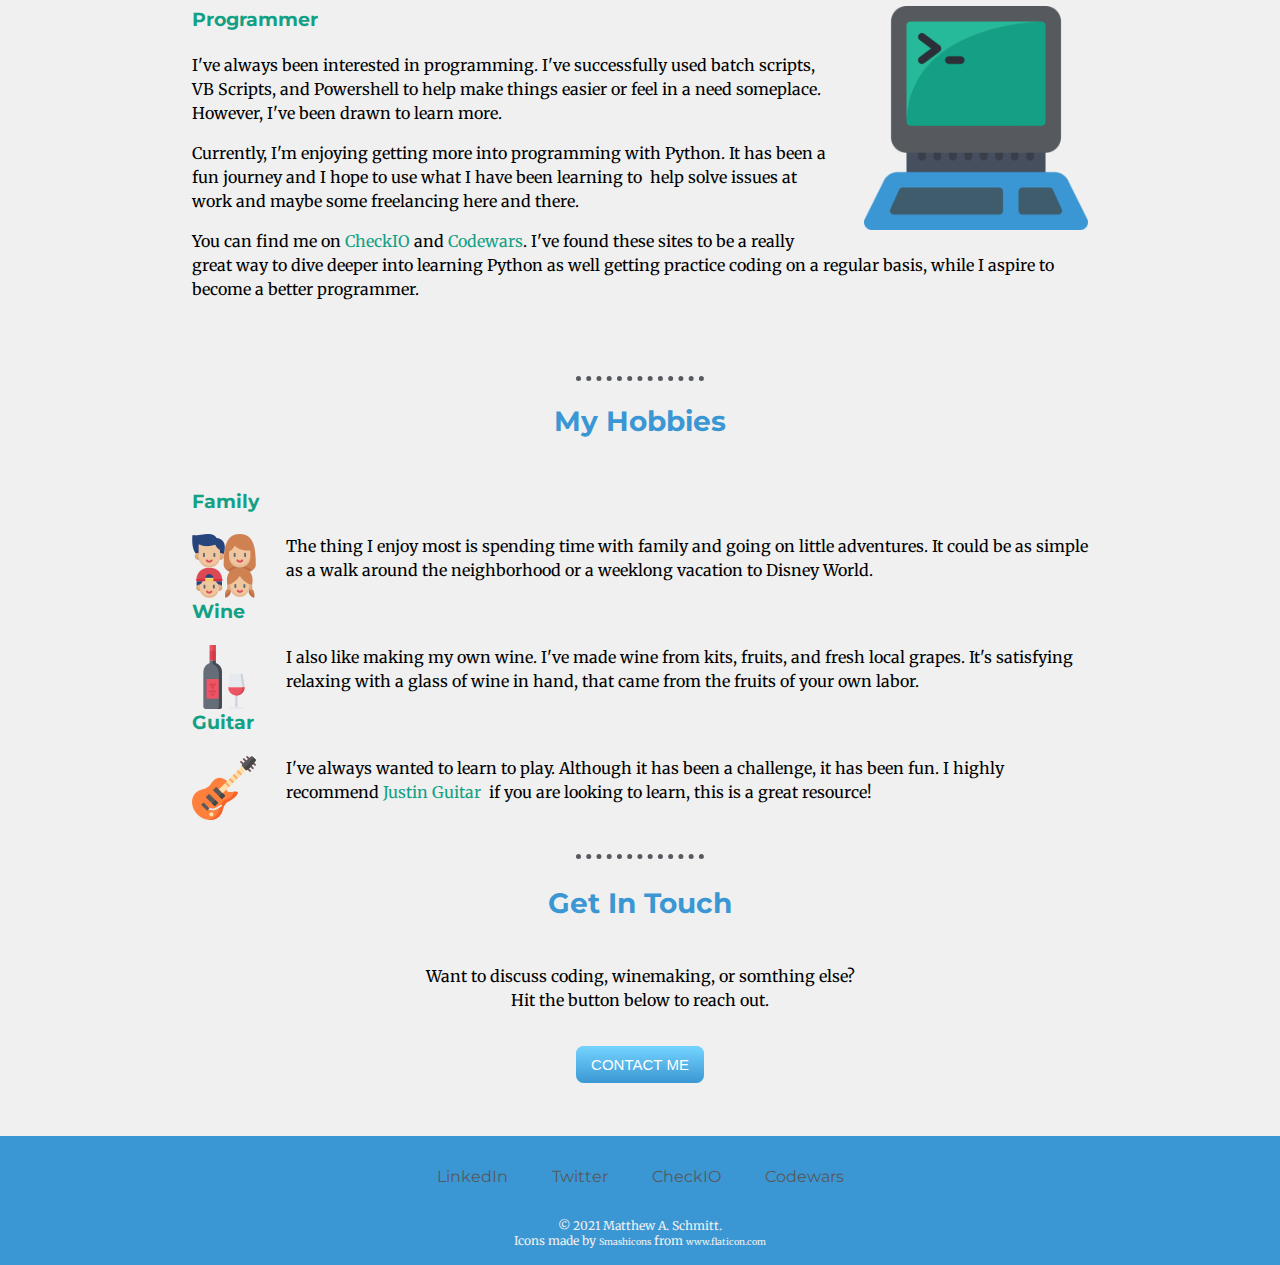
==== commit 5b1aa2ba: "Update index.html" ====
--- a/index.html
+++ b/index.html
@@ -116,10 +116,9 @@
     <hr>
     <div class="contact-me">
       <h2>Get In Touch</h2>
-      <h3>Coding and Wine</h3>
       <p class="contact-message">
-        Are you into wine and coding? If so, let me know!<br />
-        We can code while enjoying some wine.
+        Want to discuss coding, winemaking, or somthing else?<br />
+        Hit the button below to reach out.
       </p>
       <a class="btn" href="mailto:MatthewAlanSchmitt@gmail.com">CONTACT ME</a>
     </div>
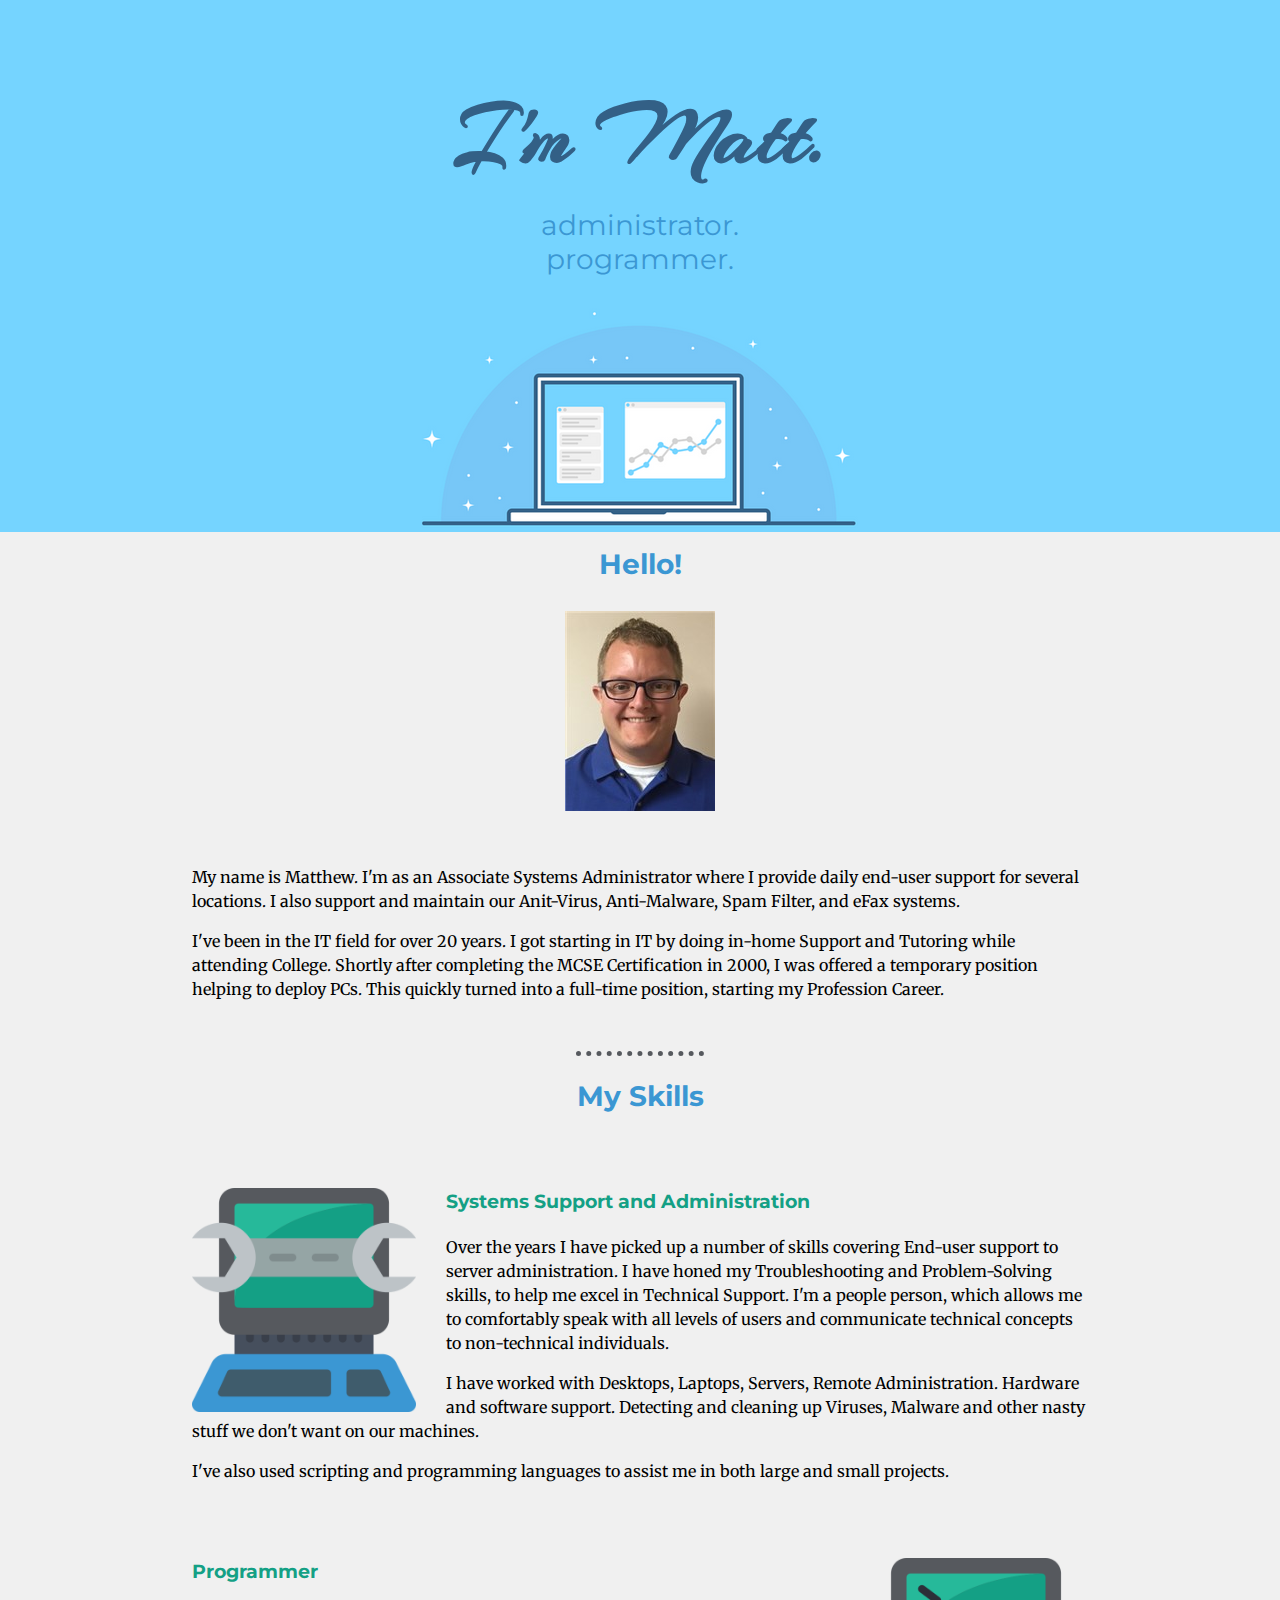
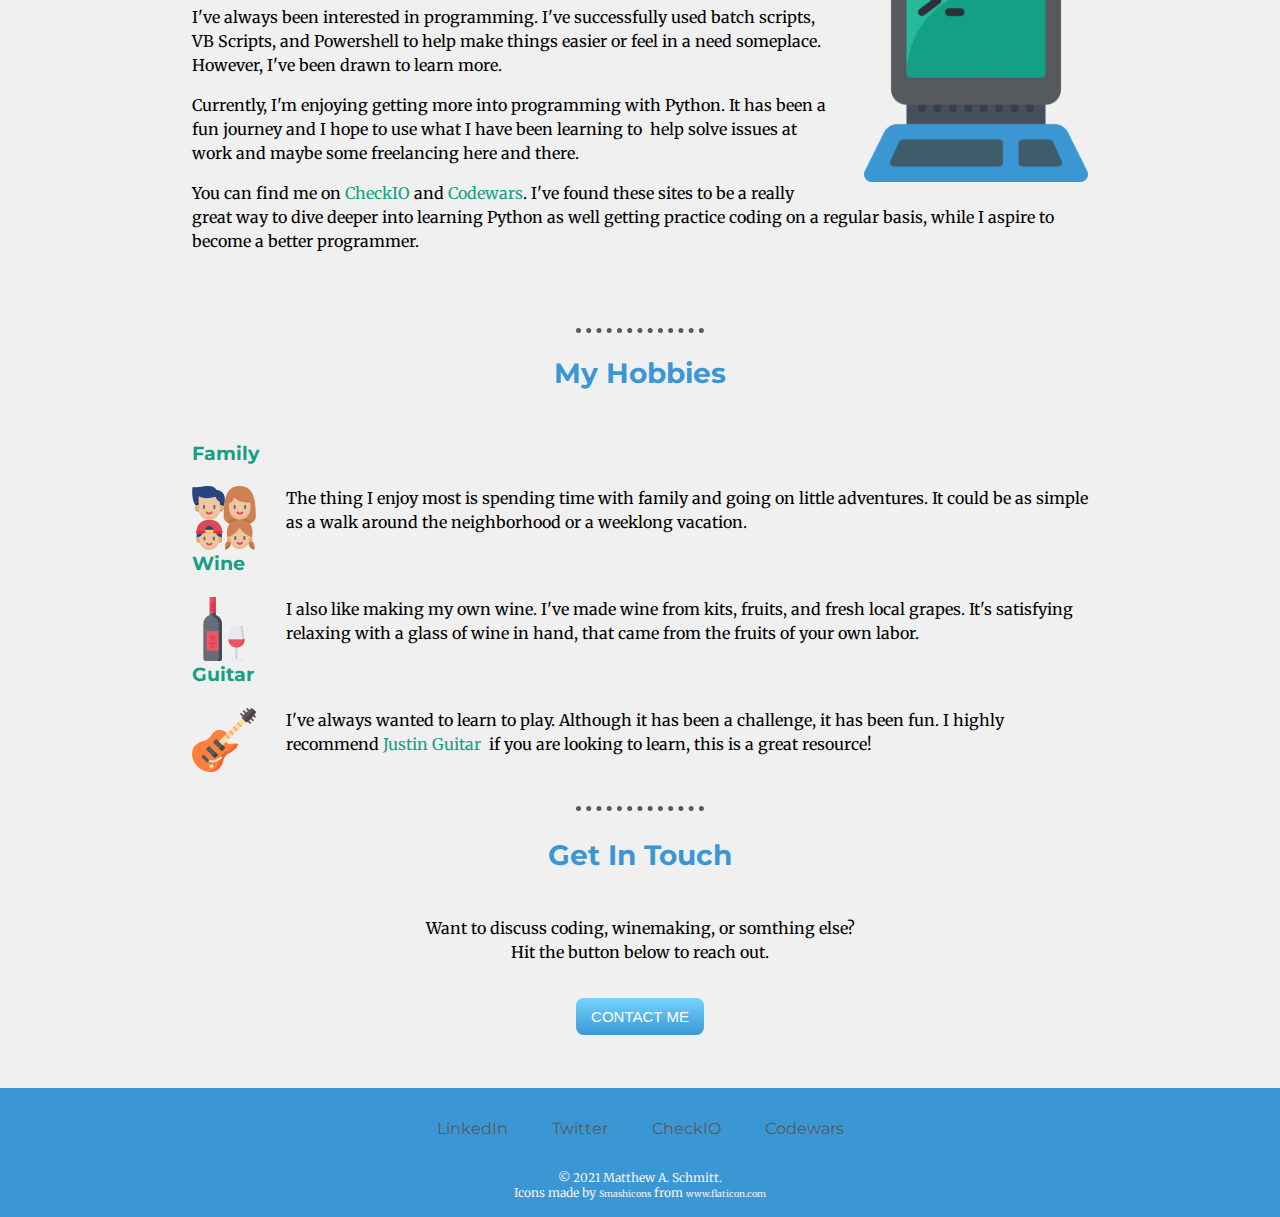
==== commit 739ec766: "Edits" ====
--- a/index.html
+++ b/index.html
@@ -21,20 +21,16 @@
     <img class="headshot" src="images/Headshot.jpg" alt="headshot-img">
     <div class="profile">
       <p>
-        My name is Matthew A. Schmitt. I'm currently working for the City of 
-        Council Bluffs as an Associate Systems Administrator. I provide daily
-        end-user support for several locations throughout the city. I also 
-        support and maintain our Anit-Virus, Anti-Malware, Spam Filter, and 
-        eFax systems.
+        My name is Matthew. I'm as an Associate Systems Administrator where I
+        provide daily end-user support for several locations. I also support
+        and maintain our Anit-Virus, Anti-Malware, Spam Filter, and eFax systems.
       </p>
       <p>
         I've been in the IT field for over 20 years. I got starting in IT by
         doing in-home Support and Tutoring while attending College. Shortly
         after completing the MCSE Certification in 2000, I was offered a temporary
-        position helping to deploy PCs for Southwest Iowa News. This quickly
-        turned into a full-time position, starting my Profession Career. You
-        can find my full work history over on
-        <a href="https://www.linkedin.com/in/matthewaschmitt/">LinkedIn</a>.
+        position helping to deploy PCs. This quickly
+        turned into a full-time position, starting my Profession Career.
       </p>
     </div>
     <hr>
@@ -94,7 +90,7 @@
         <p>
           The thing I enjoy most is spending time with family and going on
           little adventures. It could be as simple as a walk around the
-          neighborhood or a weeklong vacation to Disney World.
+          neighborhood or a weeklong vacation.
         </p>
         <h3>Wine</h3>
         <img class="wine" src="images/wine.png" alt="coding-img">
@@ -108,7 +104,7 @@
         <p>
           I've always wanted to learn to play. Although it has been a challenge,
           it has been fun. I highly recommend
-          <a href="https://twitter.com/MatthewASchmitt">Justin Guitar</a> 
+          <a href="https://www.justinguitar.com/">Justin Guitar</a> 
           if you are looking to learn, this is a great resource!
         </p>
       </div>
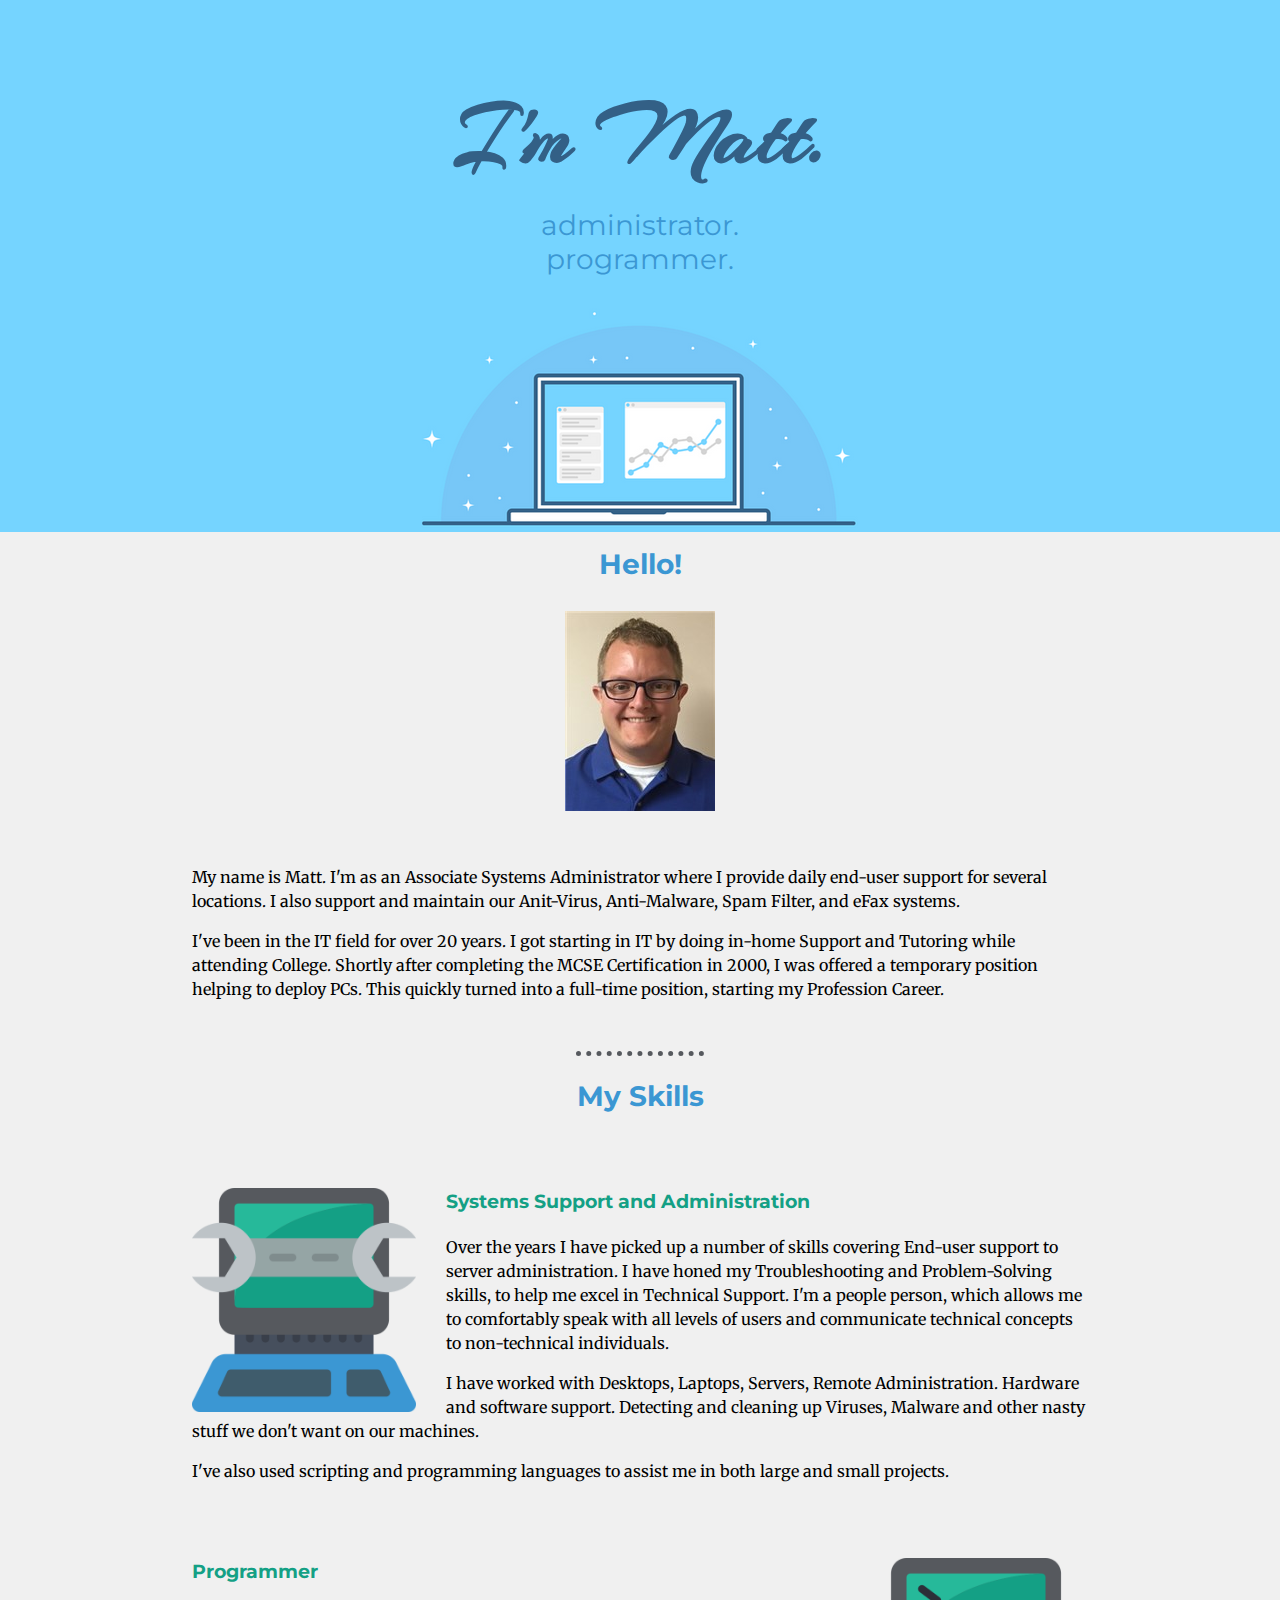
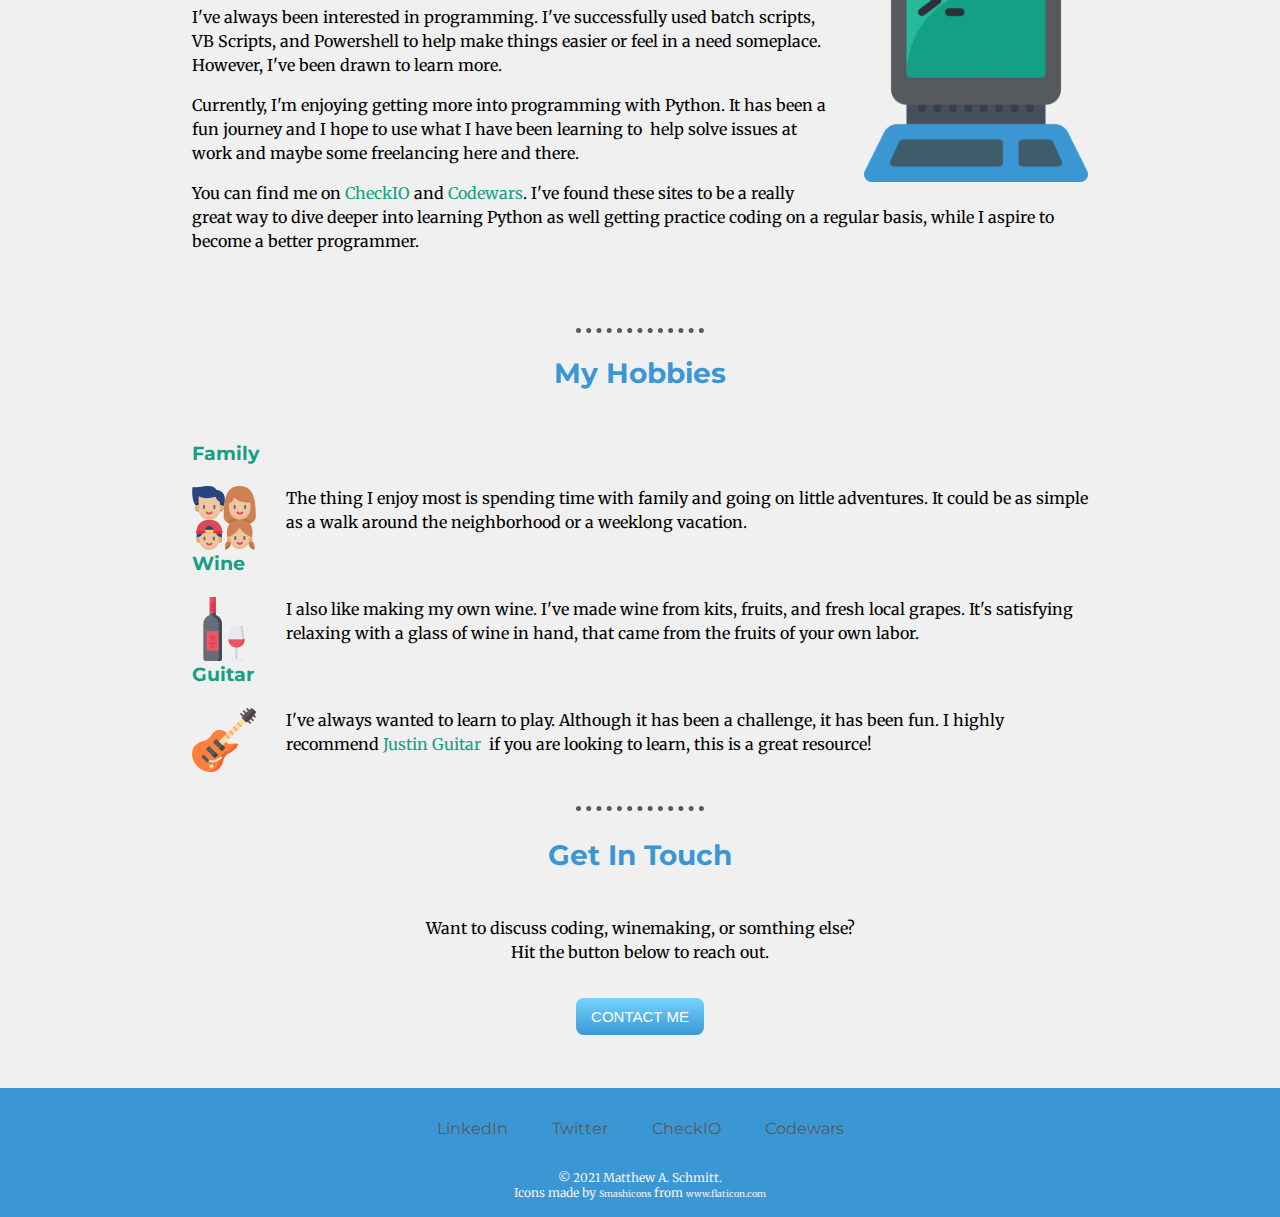
==== commit 289f4677: "Update index.html" ====
--- a/index.html
+++ b/index.html
@@ -21,7 +21,7 @@
     <img class="headshot" src="images/Headshot.jpg" alt="headshot-img">
     <div class="profile">
       <p>
-        My name is Matthew. I'm as an Associate Systems Administrator where I
+        My name is Matt. I'm as an Associate Systems Administrator where I
         provide daily end-user support for several locations. I also support
         and maintain our Anit-Virus, Anti-Malware, Spam Filter, and eFax systems.
       </p>
